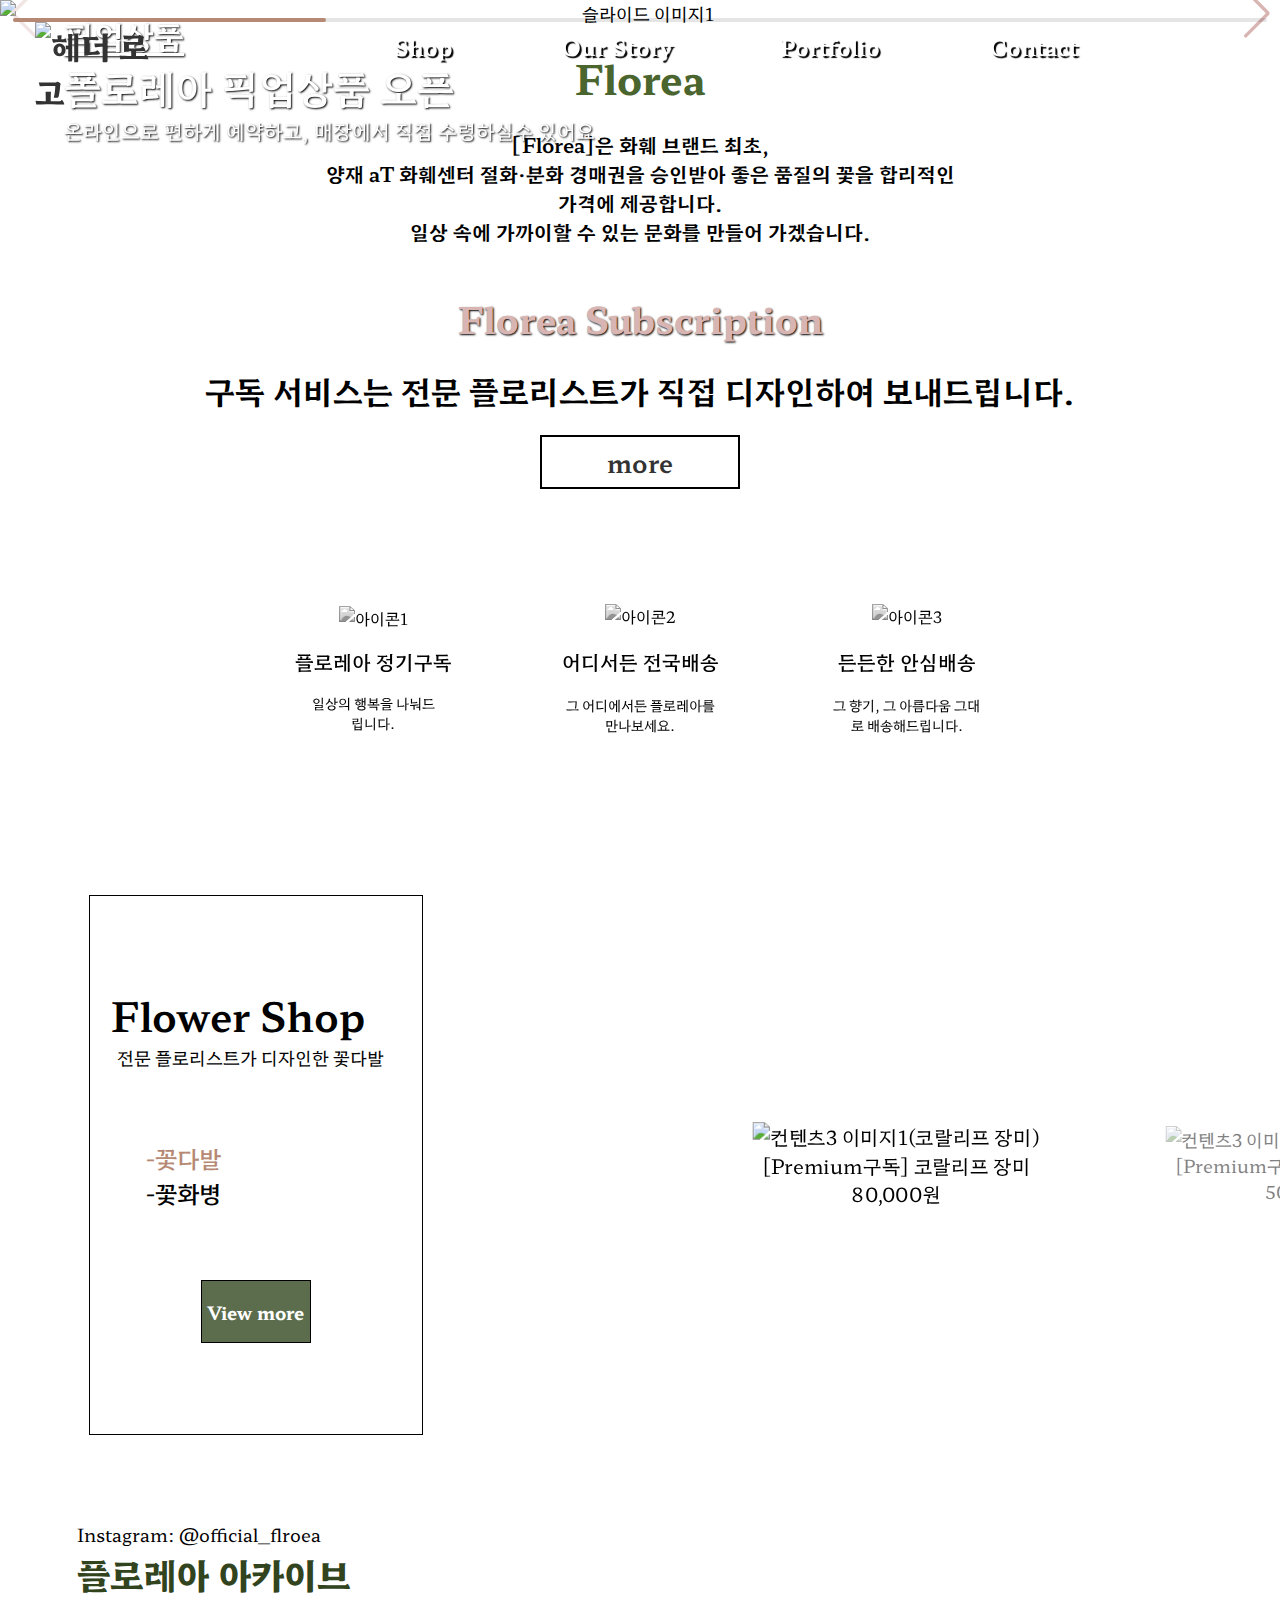
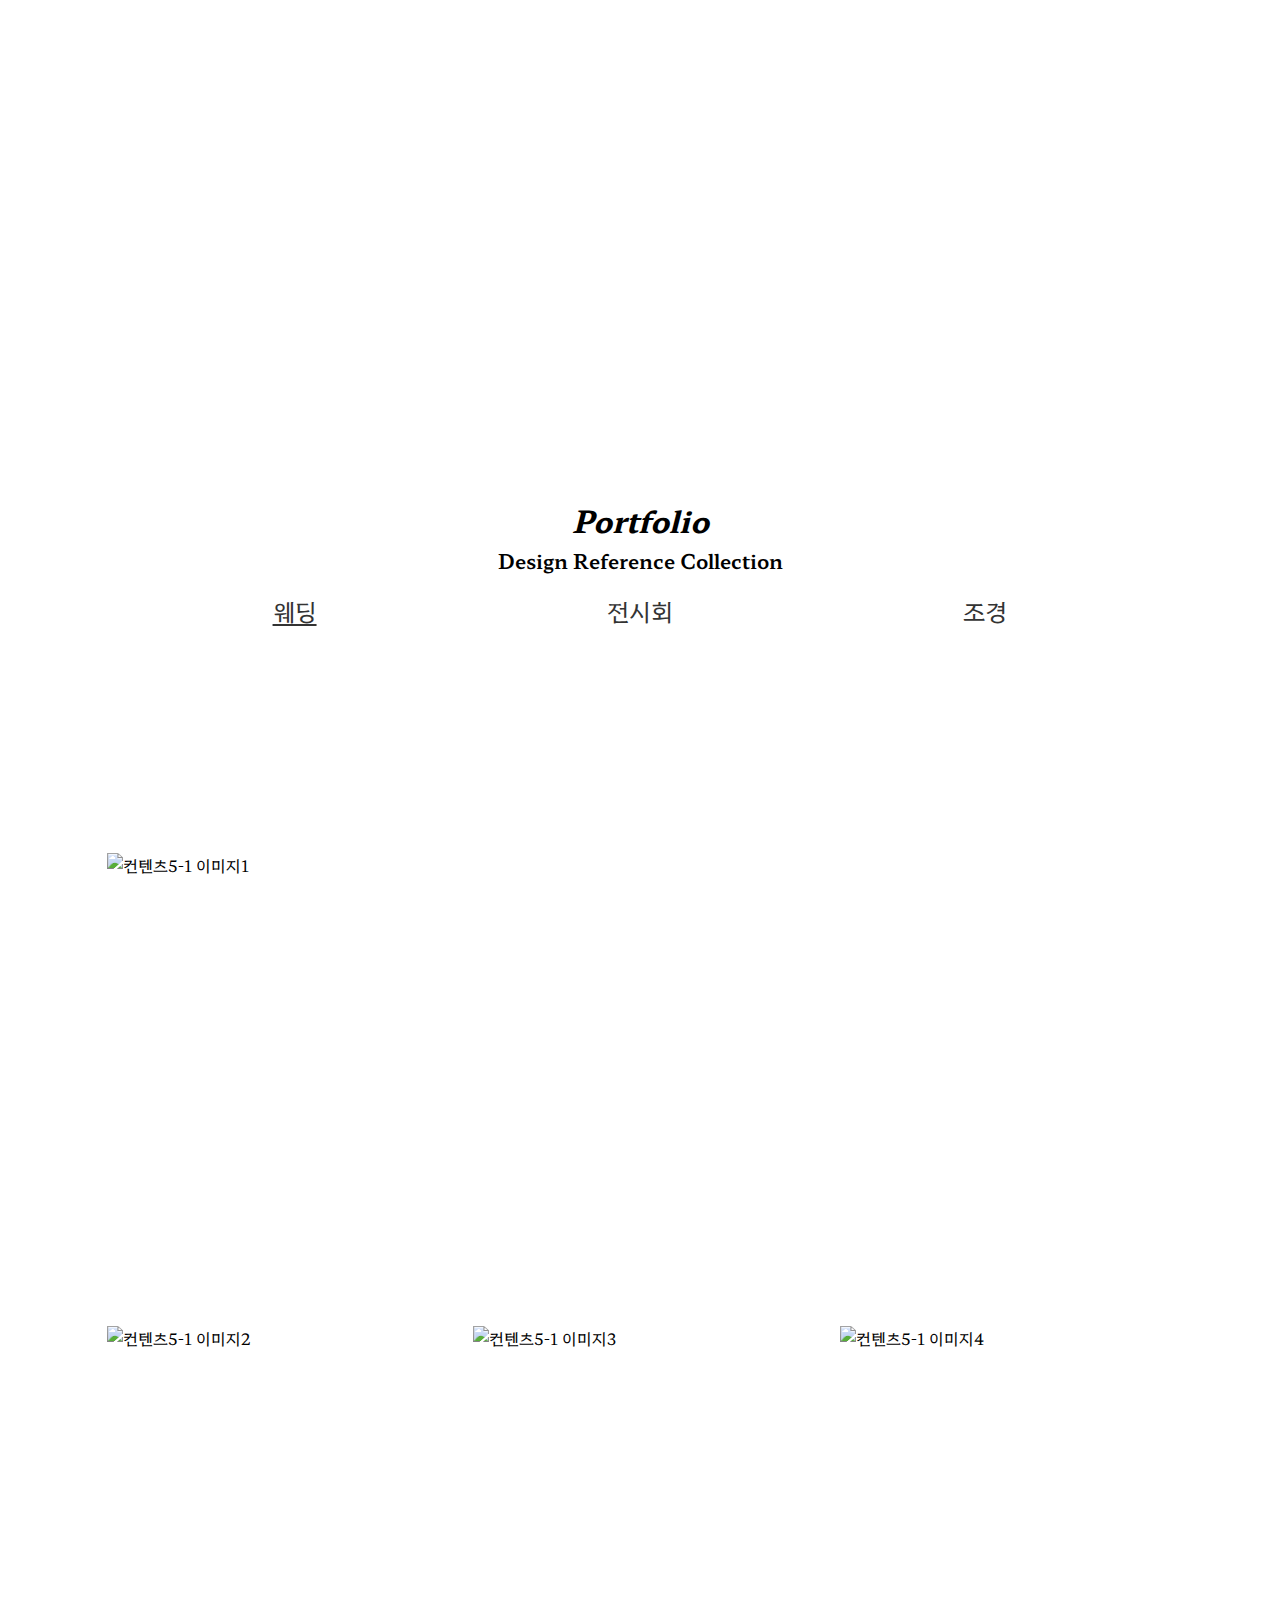
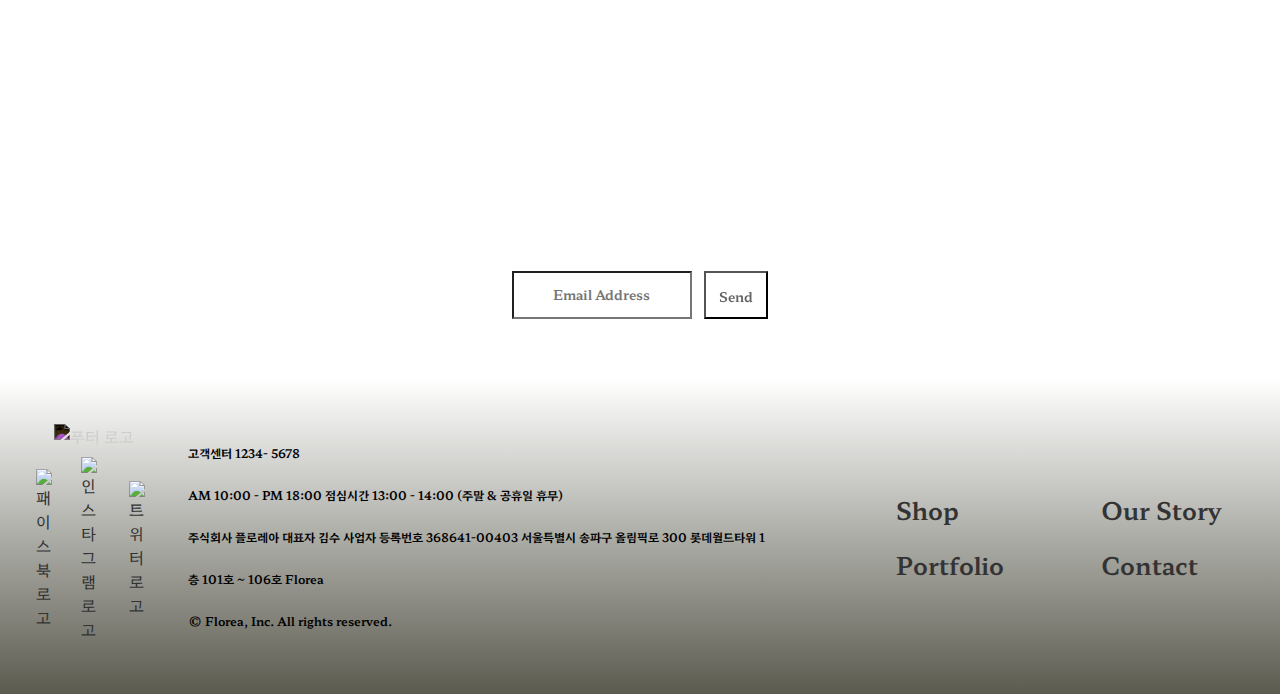
==== index.html @ 9592fb41 "2024_01_29_portofolio" ====
<!DOCTYPE html>
<html lang="ko">
<head>
    <meta charset="UTF-8">
    <meta name="author" content="Su Kim">
    <meta name="description" content="꽃집 홈페이지">
    <meta name="keyword" content="Florea, 꽃집, Flower, 꽃, 웨딩 꽃장식, 조경">
    <meta name="viewport" content="width=device-width, initial-scale=1.0">
    <link rel="stylesheet" href="./css/style.css">
    <link rel="shortcut icon" href="./images/favicon.png">
    <link rel="stylesheet" href="https://cdn.jsdelivr.net/npm/swiper@11/swiper-bundle.min.css" />
    <link rel="stylesheet" href="./css/all.min.css">
    <link rel="stylesheet" href="./css/media.css">
    <title>Florea</title>
</head>
<body>
    <div id="wrap">
      <header>
        <div class="container">
          <div class="row">
            <h1><a href="index.html"><img
                  src="https://github.com/dduares/portofolio_all-images/blob/main/header&footer_images/logo.png?raw=true"
                  alt="헤더 로고"></a></h1>
            <nav class="nav" casserole="navigation" aria-label="메인 메뉴">
              <ul>
                <li><a href="./sub1_Shop.html">Shop</li></a>
                <li><a href="./sub2_About.html">Our Story</li></a>
                <li><a href="./sub3_Portofolio.html">Portfolio</li></a>
                <li><a href="./sub4_Contact.html">Contact</li></a>
              </ul>
            </nav><!-- nav -->
            <div class="header_nav_mobile" id="headerToggle" aria-controls="primary-menu" aria-expanded="false"
              role="button" tabindex="0">
              <span></span>
            </div>
            <i class="fa-sharp fa-solid fa-cart-arrow-down" style="color: #3d372f;" title="장바구니"></i>
            <i class="fa-solid fa-user" style="color: #3d372f;" title="구독자 로그인"></i>
          </div><!-- .row -->
        </div><!-- .container -->
      </header><!-- header -->
      <div class="slider swiper-slide">
        <div class="swiper-wrapper">
          <div class="swiper-slide">
            <img src="https://github.com/dduares/portofolio_all-images/blob/main/main_images/sliderimg1.png?raw=true" alt="슬라이드 이미지1">
            <div class="text">
              <em>픽업상품</em>
              <strong>폴로레아 픽업상품 오픈 </strong>
              <p>온라인으로 편하게 예약하고, 매장에서 직접 수령하실수 있어요.</p>
            </div>
          </div>
          <div class="swiper-slide">
            <img src="https://github.com/dduares/portofolio_all-images/blob/main/main_images/sliderimg2.png?raw=true" alt="슬라이드 이미지2">
            <div class="text2">
              <em>픽업상품</em>
              <strong>폴로레아 픽업상품 오픈 </strong>
              <p>특별한 날에는 꽃과 소중한 추억을 만들보세요.</p>
            </div>
          </div>
          <div class="swiper-slide">
            <img src="https://github.com/dduares/portofolio_all-images/blob/main/main_images/sliderimg3.png?raw=true" alt="슬라이드 이미지3">
            <div class="text3">
              <strong>Plants and Pots<br>For Your Home</strong>
            </div>
          </div>
          <div class="swiper-slide">
            <img src="https://github.com/dduares/portofolio_all-images/blob/main/main_images/sliderimg4.png?raw=true" alt="슬라이드 이미지4">
            <div class="text4">
              <em>이벤트</em>
              <strong>폴리 작성시 3,000원<br>적립금 증정</strong>
              <p>베스트 리뷰어 10분을 선정해 추가 적립금도 드려요.</p>
            </div>
          </div>
        </div>
        <div class="swiper-button-next"></div>
        <div class="swiper-button-prev"></div>
        <div class="swiper-scrollbar"></div>
        <div class="autoplay-progress">
          <svg viewBox="0 0 48 48">
            <circle cx="24" cy="24" r="20"></circle>
          </svg>
          <span></span>
        </div>
      </div><!-- .slider swiper-slide -->
      <div class="contents1">
        <div class="container">
          <div class="row">
            <div class="cont1_text">
              <div class="cont1_text_tit">Florea</div>
              <div class="cont1_text_desc_place">
                <p>[Florea]은 화훼 브랜드 최초,<br>양재 aT 화훼센터 절화・분화 경매권을 승인받아 좋은 품질의 꽃을 합리적인 가격에 제공합니다.<br>일상 속에 가까이할 수 있는 문화를 만들어
                  가겠습니다.
                </p>
              </div>
            </div><!-- .cont1_text -->
            <div class="cont1_banner">
              <div class="cont1_banner_tit">Florea Subscription</div>
              <div class="cont1_banner_desc_place">
                <p>구독 서비스는 전문 플로리스트가 직접 디자인하여 보내드립니다.</p>
              </div>
              <button><a href="./sub2_About.html">more</a></button>
            </div><!-- .cont1_banner -->
          </div><!-- .row -->
        </div><!-- .container -->
      </div><!-- .contents1 -->
      <div class="contents2">
        <div class="container">
          <div class="row">
            <div class="cont2_place">
              <div class="box">
                <img src="https://github.com/dduares/portofolio_all-images/blob/main/main_images/item1_icon.png?raw=true" alt="아이콘1">
                <span>
                  <div class="box_tit">플로레아 정기구독</div>
                  <div class="box_desc">일상의 행복을 나눠드립니다.</div>
                </span>
    
              </div>
              <div class="box">
                <img src="https://github.com/dduares/portofolio_all-images/blob/main/main_images/item2_icon.png?raw=true" alt="아이콘2">
                <span>
                  <div class="box_tit">어디서든 전국배송</div>
                  <div class="box_desc">그 어디에서든 플로레아를
                    만나보세요.</div>
                </span>
              </div>
              <div class="box">
                <img src="https://github.com/dduares/portofolio_all-images/blob/main/main_images/item3_icon.png?raw=true" alt="아이콘3">
                <span>
                  <div class="box_tit">든든한 안심배송</div>
                  <div class="box_desc">그 향기, 그 아름다움 그대로
                    배송해드립니다.</div>
                </span>
              </div>
            </div><!-- .cont2_place -->
          </div><!-- .row -->
        </div><!-- .container -->
      </div><!-- .contents2 -->
      <div class="contents3">
        <div class="container">
          <div class="row">
            <div class="cont3_place">
              <div class="cont3_text">
                <div class="box">
                  <div class="tit">
                    <strong>Flower
                      Shop</strong>
                    <p>전문 플로리스트가 디자인한 꽃다발</p>
                  </div><!-- .tit -->
                  <div class="tab_btn">
                    <div class="flower1">-꽃다발</div>
                    <div class="flower2">-꽃화병</div>
                  </div><!-- .tab_btn -->
                  <button><a href="./sub1_Shop.html">View more</a></button>
                </div><!-- .box -->
              </div><!-- .cont3_text -->
              <div class="cont3_pic">
                <div class="swiper mySwiper">
                  <div class="swiper-wrapper susito">
                    <div class="swiper-slide">
                      <div class="img_place">
                        <img src="https://github.com/dduares/portofolio_all-images/blob/main/main_images/cont3img1.png?raw=true" alt="컨텐츠3 이미지1(코랄리프 장미)">
                      </div>
                      <span>
                        <p>[Premium구독] 코랄리프 장미</p>
                        <p>80,000원</p>
                      </span>
                    </div>
                    <div class="swiper-slide">
                      <div class="img_place">
                        <img src="https://github.com/dduares/portofolio_all-images/blob/main/main_images/cont3img2.png?raw=true" alt="컨텐츠3 이미지2(레드로즈 모카라)">
                      </div>
                      <span>
                        <p>[Premium구독] 레드로즈 모카라</p>
                        <p>50,000원</p>
                      </span>
                    </div>
                    <div class="swiper-slide">
                      <div class="img_place">
                        <img src="https://github.com/dduares/portofolio_all-images/blob/main/main_images/cont3img3.png?raw=true" alt="컨텐츠3 이미지3(레드 스키미아)">
                      </div>
                      <span>
                        <p>[Premium구독] 레드 스키미아</p>
                        <p>50,000원</p>
                      </span>
                    </div>
                    <div class="swiper-slide">
                      <div class="img_place">
                        <img src="https://github.com/dduares/portofolio_all-images/blob/main/main_images/cont3img4.png?raw=true" alt="컨텐츠3 이미지4(베네르 라넌큘러스)">
                      </div>
                      <span>
                        <p>[Large구독] 베네르 라넌큘러스</p>
                        <p>28,000원</p>
                      </span>
                    </div>
                    <div class="swiper-slide">
                      <div class="img_place">
                        <img src="https://github.com/dduares/portofolio_all-images/blob/main/main_images/cont3img5.png?raw=true" alt="컨텐츠3 이미지5(베네르 라넌큘러스)">
                      </div>
                      <span>
                        <p>[Large구독] 베네르 라넌큘러스</p>
                        <p>28,000원</p>
                      </span>
                    </div>
                    <div class="swiper-slide">
                      <div class="img_place">
                        <img src="https://github.com/dduares/portofolio_all-images/blob/main/main_images/cont3img6.png?raw=true" alt="컨텐츠3 이미지6(리치골드)">
                      </div>
                      <span>
                        <p>[Large구독] 리치골드</p>
                        <p>28,000원</p>
                      </span>
                    </div>
                  </div><!-- swiper-wrapper susito-->
                </div><!-- .swiper mySwiper-->
                <div class="swiper mySwiper2">
                  <div class="swiper-wrapper susito2">
                    <div class="swiper-slide">
                      <div class="img_place">
                        <img src="https://github.com/dduares/portofolio_all-images/blob/main/main_images/cont3_1img1.png?raw=true" alt="컨텐츠3 이미지1(아쿠아 장미_반단)">
                      </div>
                      <span>
                        <p>아쿠아 장미_반단(5대)</p>
                        <p>11,000원</p>
                      </span>
                    </div>
                    <div class="swiper-slide">
                      <div class="img_place">
                        <img src="https://github.com/dduares/portofolio_all-images/blob/main/main_images/cont3_1img2.png?raw=true" alt="컨텐츠3 이미지2(라넌큘러스 베네르_반단(5대))">
                      </div>
                      <span>
                        <p>라넌큘러스 베네르_반단(5대)</p>
                        <p>11,000원</p>
                      </span>
                    </div>
                    <div class="swiper-slide">
                      <div class="img_place">
                        <img src="https://github.com/dduares/portofolio_all-images/blob/main/main_images/cont3_1img3.png?raw=true" alt="컨텐츠3 이미지3(햇살 장미_반단(5대))">
                      </div>
                      <span>
                        <p>햇살 장미_반단(5대)</p>
                        <p>15,000원</p>
                      </span>
                    </div>
                    <div class="swiper-slide">
                      <div class="img_place">
                        <img src="https://github.com/dduares/portofolio_all-images/blob/main/main_images/cont3_1img4.png?raw=true" alt="컨텐츠3 이미지4( 마가렛_반단(5대))">
                      </div>
                      <span>
                        <p> 마가렛_반단(5대)</p>
                        <p>13,000원</p>
                      </span>
                    </div>
                    <div class="swiper-slide">
                      <div class="img_place">
                        <img src="https://github.com/dduares/portofolio_all-images/blob/main/main_images/cont3_1img5.png?raw=true" alt="컨텐츠3 이미지5(랜덤 튤립_한단)">
                      </div>
                      <span>
                        <p>랜덤 튤립_한단</p>
                        <p>32,000원</p>
                      </span>
                    </div>
                    <div class="swiper-slide">
                      <div class="img_place">
                        <img src="https://github.com/dduares/portofolio_all-images/blob/main/main_images/cont3_1img6.png?raw=true" alt="컨텐츠3 이미지6(노무라_반단(4대))">
                      </div>
                      <span>
                        <p>노무라_반단(4대)</p>
                        <p>4,500원</p>
                      </span>
                    </div>
                  </div><!-- swiper-wrapper susito2-->
                </div><!-- .swiper mySwiper2-->
              </div><!-- .cont3_pic -->
            </div><!-- .cont3_place -->
          </div><!-- .row -->
        </div><!-- .container -->
      </div><!-- .contents3 -->
      <div class="contents4">
        <div class="container">
          <div class="row">
            <div class="cont4_text">
              <p>
                <em>Instagram: @official_flroea</em>
                <span>플로레아 아카이브</span>
              </p>
            </div><!-- .cont4_text -->
            <ul class="cont4_banner">
              <li></li>
            </ul><!-- .cont4_banner -->
          </div><!-- .row -->
        </div><!-- .container -->
      </div><!-- .contents4 -->
      <div class="contents5">
        <div class="container">
          <div class="row">
            <div class="cont5_text">
              <span>
                <em>Portfolio</em>
                <p>Design Reference Collection</p>
                <ul>
                  <li class="wedding_btn active"><a href="#">웨딩</li></a>
                  <li class="exhibition_btn"><a href="#">전시회</li></a>
                  <li class="landscape_btn"><a href="#">조경</li></a>
                </ul>
              </span>
            </div>
            <div class="cont5_img show">
              <div class="img_top">
                <img src="https://github.com/dduares/portofolio_all-images/blob/main/main_images/cont5-1img1.png?raw=true" alt="컨텐츠5-1 이미지1">
              </div>
              <div class="img_bottom">
                <img src="https://github.com/dduares/portofolio_all-images/blob/main/main_images/cont5-1img1.png?raw=true" alt="컨텐츠5-1 이미지2">
                <img src="https://github.com/dduares/portofolio_all-images/blob/main/main_images/cont5-1img2.png?raw=true" alt="컨텐츠5-1 이미지3">
                <img src="https://github.com/dduares/portofolio_all-images/blob/main/main_images/cont5-1img3.png?raw=true" alt="컨텐츠5-1 이미지4">
              </div>
            </div><!-- .cont5_img -->
            <div class="cont5_img cont5-2">
              <div class="img_top">
                <img src="https://github.com/dduares/portofolio_all-images/blob/main/main_images/cont5-2img1.png?raw=true" alt="컨텐츠5-2 이미지1">
              </div>
              <div class="img_bottom">
                <img src="https://github.com/dduares/portofolio_all-images/blob/main/main_images/cont5-2img1.png?raw=true" alt="컨텐츠5-2 이미지2">
                <img src="https://github.com/dduares/portofolio_all-images/blob/main/main_images/cont5-2img2.png?raw=true" alt="컨텐츠5-2 이미지3">
                <img src="https://github.com/dduares/portofolio_all-images/blob/main/main_images/cont5-2img3.png?raw=true" alt="컨텐츠5-2 이미지4">
              </div>
            </div><!-- .cont5_img cont5-2 -->
            <div class="cont5_img cont5-3">
              <div class="img_top">
                <img src="https://github.com/dduares/portofolio_all-images/blob/main/main_images/cont5-3img1.png?raw=true" alt="컨텐츠5-3 이미지1">
    
              </div>
              <div class="img_bottom">
                <img src="https://github.com/dduares/portofolio_all-images/blob/main/main_images/cont5-3img1.png?raw=true" alt="컨텐츠5-3 이미지2">
                <img src="https://github.com/dduares/portofolio_all-images/blob/main/main_images/cont5-3img2.png?raw=true" alt="컨텐츠5-3 이미지3">
                <img src="https://github.com/dduares/portofolio_all-images/blob/main/main_images/cont5-3img3.png?raw=true" alt="컨텐츠5-3 이미지4">
              </div>
            </div><!-- .cont5_img cont5-3 -->
          </div><!-- .row -->
        </div><!-- .container -->
      </div><!-- .contents5 -->
      <div class="contents6">
        <div class="container">
          <div class="row">
            <form class="email_place" action="#" method="get" id="login_form" name="login_form">
              <div class="text_top">
                <p>They grow up so fast.</p>
                <span>Don&rsquo;t miss a thing. Sign up to receive news and updates.</span>
              </div>
              <div class="text_bottom">
                <input type="text" id="id" name="id" class="email_box" placeholder="Email Address" maxlength="20"
                  minlength="3" required="required"></input>
                <label for="id"></label>
                <button class="send_btn" type="submit">Send</button>
              </div>
            </form>
          </div><!-- .row -->
        </div><!-- .container -->
      </div><!-- .contents6 -->
      <footer>
        <div class="container">
          <div class="row">
            <div class="footer_left">
              <div class="footer_logo_sns">
                <div class="f_logo">
                  <a href="index.html"><img
                      src="https://github.com/dduares/portofolio_all-images/blob/main/header&footer_images/logo.png?raw=true"
                      alt="푸터 로고">
                </div></a>
                <div class="f_sns">
                  <ul>
                    <li><a href="https://www.facebook.com/?locale=ko_KR"><img
                          src="https://github.com/dduares/portofolio_all-images/blob/main/header&footer_images/facebook-f.png?raw=true"
                          alt="패이스북 로고"></a></li>
                    <li><a href="https://www.instagram.com/"><img
                          src="https://github.com/dduares/portofolio_all-images/blob/main/header&footer_images/instagram.png?raw=true"
                          alt="인스타그램 로고"></a></li>
                    <li><a href="https://twitter.com/?lang=ko"><img
                          src="https://github.com/dduares/portofolio_all-images/blob/main/header&footer_images/twitter.png?raw=true"
                          alt="트위터 로고"></a></li>
                  </ul>
                </div>
              </div>
              <div class="footer_menu">
                고객센터 1234- 5678 <br>AM 10:00 - PM 18:00 점심시간 13:00 - 14:00 (주말 & 공휴일 휴무)<br>주식회사 플로레아 대표자 김수 사업자 등록번호
                368641-00403 서울특별시 송파구 올림픽로 300 롯데월드타워 1층 101호 ~ 106호 Florea<br>© Florea, Inc. All rights reserved.
              </div>
            </div>
            <div class="footer_right">
              <div class="footer_nav_left">
                <a href="./sub1_Shop.html"><span>Shop</span></a>
                <a href="./sub3_Portofolio.html"><span>Portfolio</span></a>
              </div><!-- footer_nav_top -->
              <div class="footer_nav_right">
                <a href="./sub2_About.html"><span>Our Story</span></a>
                <a href="./sub4_Contact.html"><span>Contact</span></a>
              </div><!-- footer_nav_bottom -->
            </div>
          </div><!-- .row -->
        </div><!-- .container -->
      </footer><!-- footer -->
    </div><!-- #wrap -->

  <script src="https://cdn.jsdelivr.net/npm/swiper@11/swiper-bundle.min.js"></script>
  <script src="https://ajax.googleapis.com/ajax/libs/jquery/1.12.4/jquery.min.js"></script>
  <script src="https://cdnjs.cloudflare.com/ajax/libs/gsap/3.12.4/gsap.min.js"></script>


      
  <script>
    
    const shop_btn=document.querySelectorAll(".img_place");
    

    for (let i = 0; i < shop_btn.length; i++) {
      shop_btn[i].addEventListener("click",function(e){
      e.preventDefault();
      shop_btn[i].classList.toggle("on")
      
      })
      
    }
    
   
    


  const headerToggle=document.getElementById("headerToggle");
        const headerNav=document.querySelector(".nav");

        headerToggle.addEventListener("click",function(e){
            e.preventDefault();
            headerNav.classList.toggle("show");
            headerToggle.getAttribute("aria-expanded")==="true"?
            headerToggle.setAttribute("aria-expanded","false"):
            headerToggle.setAttribute("aria-expanded","true");
        });




      const progressCircle = document.querySelector(".autoplay-progress svg");
      const progressContent = document.querySelector(".autoplay-progress span");

    var swiper = new Swiper(".slider", {
        effect: "fade",
        speed : 1000,
      navigation: {
        nextEl: ".swiper-button-next",
        prevEl: ".swiper-button-prev",
        
      },
      scrollbar: {
        el: ".swiper-scrollbar",
        clickable: true,
      },
       autoplay: {
         delay: 3000,
         disableOnInteraction: false,
       },
      on: {
        autoplayTimeLeft(s, time, progress) {
          progressCircle.style.setProperty("--progress", 1 - progress);
          progressContent.textContent = `${Math.ceil(time / 1000)}s`;
        }
      },
    });

    var swiper = new Swiper(".mySwiper", {
      slidesPerView: 2,
      spaceBetween: 50,

      centeredSlides: true,
      
      
    });

    var swiper = new Swiper(".mySwiper2", {
      slidesPerView: 2,
      spaceBetween: 50,
      centeredSlides: true,

    });
    


    const flower1=document.querySelector(".flower1");
    const flower2=document.querySelector(".flower2");

    const cont1=document.querySelector(".mySwiper")
    const cont2=document.querySelector(".mySwiper2")

    flower1.style.color="#b68974";
 
    flower1.addEventListener("click",function(){
      cont1.style.display="block";
      cont2.style.display="none";
      flower1.style.color="#b68974";
      flower2.style.color="black";
      flower2.style.textShadow="none";
    });
    
    flower2.addEventListener("click",function(){
     cont1.style.display="none";
     cont2.style.display="block";
     flower2.style.color="#b68974";
     flower1.style.color="black";
     flower1.style.textShadow="none";
    });



    const cnt5 = document.querySelectorAll(".contents5");
    const tab_btn = document.querySelectorAll(".cont5_text ul li");
    
    const tab_cnt = document.querySelectorAll(".cont5_img");
    
  
      for (let i = 0; i < tab_btn.length; i++) {
        tab_btn[i].addEventListener("click", function (e) {
          e.preventDefault();
          tab_btn[i].classList.add("active");
          tab_cnt[i].classList.add("show");
          
       
          for (let j = 0; j < tab_btn.length; j++) {
            if (i !== j) {
              tab_btn[j].classList.remove("active");
              tab_cnt[j].classList.remove("show");
            }
          }
        });
      }

      for (let i = 0; i < tab_btn.length; i++) {
        tab_btn[i].addEventListener("click", function (e) {
          e.preventDefault();
          
          if (tab_btn[i] == tab_btn[1]) {
            cnt5[0].style.background = "url(https://github.com/dduares/portofolio_all-images/blob/main/main_images/cont5-2_background.png?raw=true)"
            cnt5[0].style.backgroundSize="cover"
          } else if (tab_btn[i] == tab_btn[0]) {
            cnt5[0].style.background = "url(https://github.com/dduares/portofolio_all-images/blob/main/main_images/cont5-1_background.png?raw=true)"
            cnt5[0].style.backgroundSize="cover"
          } else{
            cnt5[0].style.background = "url(https://github.com/dduares/portofolio_all-images/blob/main/main_images/cont5-3_background.png?raw=true)"
            cnt5[0].style.backgroundSize="cover"
          }
        });
      }



// Jquery
    const img_place=$(".img_top img");
    const img_tab_btn=$(".cont5_img>.img_bottom>img");


      for (let i = 0; i < img_tab_btn.length; i++) {
      img_tab_btn.eq(i).click(function (e) {
        e.preventDefault();

        let src = img_tab_btn.eq(i).attr("src");
        

        img_place.attr("src", src);	
        });
      }

  </script>
  
</body>
</html>
---- css/style.css ----
@charset "utf-8";
@import url('https://fonts.googleapis.com/css2?family=Hahmlet:wght@100;200;300;400;500;600;700;800;900&display=swap');

/* font-family: 'Hahmlet', serif; */
* {
    margin: 0;
    padding: 0;
    box-sizing: border-box;
    font-family: 'Hahmlet';
}

ul,
li {
    list-style: none;
}

a {
    text-decoration: none;
    color: #333;
}

img {
    display: block;
}

body {
    overflow-x: hidden;
    position: relative;
}

.container {
    width: 100%;
    height: 100%;
}

.row {
    width: 100%;
    height: 100%;
}


header {
    position: absolute;
    width: 100%;
    height: 20vh;
    z-index: 100;
}

header h1 {
    width: 15%;
    display: flex;
    justify-content: center;
    align-items: center;
    height: 100%;
    float: left;
    
}

header i{
    position: absolute;
    top: 50%;
    right: 10%;
    transform: translateY(-50%);
    font-size: 25px;
    cursor: pointer;
    z-index: 100;
    text-indent: -10000000px;
}

header i.fa-user{
    right: 17%;
}

header nav {
    width: 85%;
    float: left;
    height: 100%;
    overflow: hidden;
    
}

header ul {
    overflow: hidden;
    width: 100%;
    display: flex;
    align-items: center;
    justify-content: center;
    height: 100%;
}

header ul li {
    float: left;
    margin: 5%;
}

header ul li a {
    display: block;
    font-size: 24px;
    color: #fff;
    font-weight: 600;
    transition: all 0.5s;
    text-shadow: 2px 2px 1px black;
}

header ul li a:hover {
    color: #b4977c;
    text-decoration: underline;
}
.header_nav_mobile{
    display: none;
    width: 40px;
    height: 20px;
    cursor: pointer;
    position: fixed;
    top: 3vh;
    right: 2vw;
    z-index: 100000;
}
.header_nav_mobile span{
    display: block;
    width: 40px;
    height: 2px;
    background-color: #3d372f;
    position: relative;
}
.header_nav_mobile span::before{
    content: "";
    width: 40px;
    height: 2px;
    background-color: #3d372f;
    position: absolute;
    top: 6px;
    right: 0;
    transition: all 0.3s;
}
.header_nav_mobile span::after{
    content: "";
    width: 40px;
    height: 2px;
    background-color: #3d372f;
    position: absolute;
    bottom: 6px;
    left:  0;
    transition: all 0.3s;
}



.swiper {
    width: 100%;
    height: 100%;

}

.swiper-slide {
    text-align: center;
    font-size: 18px;
    background: #fff;
    display: flex;
    justify-content: center;
    align-items: center;
    position: relative;
}

.swiper-slide img {
    display: block;
    width: 100%;
    height: 100%;
    object-fit: cover;
}

.swiper-slide .text {
    position: absolute;
    top: 45%;
    left: 5%;
    color: #fff;
    display: flex;
    flex-direction: column;
    text-align: left;
    text-shadow: 1px 1px 2px black;
}

.swiper-slide .text em {
    font-weight: 600;
    font-style: normal;
    font-size: 2.5vw;
    text-decoration: underline;
    text-underline-position: under;
}

.swiper-slide .text strong {
    font-size: 3.125vw;
    font-weight: 500;
}

.swiper-slide .text p {
    font-size: 1.5625vw;
    font-weight: 400;
}


.swiper-slide .text2 {
    position: absolute;
    bottom: 20%;
    left: 3%;
    color: #fff;
    display: flex;
    flex-direction: column;
    text-align: left;

}

.swiper-slide .text2 em {
    font-weight: 600;
    font-style: normal;
    font-size: 2.5vw;
    text-decoration: underline;
    text-underline-position: under;
    color: #5c6d4d;
}

.swiper-slide .text2 strong {
    font-size: 3.125vw;
    font-weight: 500;
    color: #c6631d;
}

.swiper-slide .text2 p {
    font-size: 1.5625vw;
    font-weight: 400;
    color: #5c6d4d;

}

.swiper-slide .text3 {
    position: absolute;
    bottom: 12%;
    right: 12%;
    color: #fff;
    display: flex;
    flex-direction: column;
    text-align: left;
    text-shadow: 1px 1px 2px black;

}

.swiper-slide .text3 strong {
    font-size: 3.125vw;
    font-weight: 500;

}


.swiper-slide .text4 {
    position: absolute;
    bottom: 20%;
    left: 5%;
    color: #fff;
    display: flex;
    flex-direction: column;
    text-align: left;
}

.swiper-slide .text4 em {
    font-weight: 600;
    font-style: normal;
    font-size: 2.5vw;
    text-decoration: underline;
    text-underline-position: under;
    color: #5c6d4d;
    margin-bottom: 2%;
}

.swiper-slide .text4 strong {
    font-size: 3.125vw;
    font-weight: 500;
    color: #c6631d;
    line-height: 1;
}

.swiper-slide .text4 p {
    font-size: 1.5625vw;
    font-weight: 400;
    color: #5c6d4d;
    text-shadow: none;
    margin-top: 4%;
}


.swiper-button-next:after,
.swiper-button-prev:after {
    color: #d8b5b3;
    --swiper-navigation-size: 50px;
    z-index: -1 !important;
}

.autoplay-progress {
    position: absolute;
    right: 16px;
    bottom: 16px;
    z-index: 10;
    width: 48px;
    height: 48px;
    display: flex;
    align-items: center;
    justify-content: center;
    font-weight: bold;
    color: #fff;
    text-shadow: 1px 1px 2px black;
}

.swiper-scrollbar-drag {
    background-color: #b68974 !important;
}

.autoplay-progress svg {
    --progress: 0;
    position: absolute;
    left: 0;
    top: 0px;
    z-index: 10;
    width: 100%;
    height: 100%;
    stroke-width: 3px;
    stroke: #fff;
    fill: none;
    stroke-dashoffset: calc(125.6 * (1 - var(--progress)));
    stroke-dasharray: 125.6;
    transform: rotate(-90deg);
}

/* contents1 */

.contents1 {
    width: 100%;
    height: 75.95212187159956vh;
    background: url(https://github.com/dduares/portofolio_all-images/blob/main/main_images/cont1_background.png?raw=true);
    background-size: cover;
    background-position: center center;
    background-repeat: no-repeat;

}

.contents1 .cont1_text {
    height: 50%;
    display: flex;
    flex-direction: column;
    align-items: center;
    justify-content: space-evenly;
}

.contents1 .cont1_text .cont1_text_tit {
    width: 100%;
    text-align: center;
    font-weight: bold;
    font-size: 48px;
    color: #4b652f;
}

.contents1 .cont1_text .cont1_text_desc_place {
    width: 100%;
}

.contents1 .cont1_text .cont1_text_desc_place p {
    width: 50%;
    font-size: 24px;
    margin: 0 auto;
    text-align: center;
    font-weight: 600;
}


.contents1 .cont1_banner {
    height: 50%;
    display: flex;
    flex-direction: column;
    align-items: center;
    justify-content: space-evenly;
}

.contents1 .cont1_banner .cont1_banner_tit {
    width: 100%;
    text-align: center;
    font-weight: bold;
    font-size: 36px;
    color: #d8b5b3;
    text-shadow: 1px 1px 2px black;
}

.contents1 .cont1_banner .cont1_banner_desc_place {
    width: 100%;
}

.contents1 .cont1_banner .cont1_banner_desc_place p {
    width: 100%;
    font-size: 48px;
    margin: 0 auto;
    text-align: center;
    font-weight: 600;
    text-shadow: 1px 1px 2px white;
}

.contents1 .cont1_banner button {
    font-size: 30px;
    font-weight: 600;
    color: #32441e;
    width: 200px;
    line-height: 60px;
    border: solid 2px black;
    background-color: transparent;
    cursor: pointer;
    transition: all 0.7s;

}

.contents1 .cont1_banner button:hover{
    background-color: #32441e;
}
.contents1 .cont1_banner button a{
    display: block;
    width: 100%;
}

.contents1 .cont1_banner button:hover a{
    color: #fff;
    
    
}


/* contents2 */

.cont2_place {
    width: 100%;
    height: 50.054406964091406vh;
    display: flex;
    align-items: center;
    justify-content: center;

}

.cont2_place .box {

    width: 14.84375vw;
    display: flex;
    flex-direction: column;
    align-items: center;
    justify-content: center;
    margin: 3%;
    cursor: pointer;
}

.cont2_place .box  {
    filter: grayscale(1);
}
.cont2_place .box:hover{
    filter: grayscale(0);
    

}

.cont2_place .box span {
    text-align: center;
    font-weight: 500;
    font-size: 24px;

}

.cont2_place .box span .box_tit {
    margin: 10% auto;
}

.cont2_place .box span .box_desc {
    font-size: 16px;
    font-weight: 400;
    width: 80%;
    margin: 0 auto;
}

/* contents3 */

.cont3_place {
    width: 100%;
    height: 97.93253536452666vh;
    display: flex;
    
}

.cont3_place .cont3_text {
    width: 40%;
    display: flex;
    align-items: center;
    justify-content: center;
}

.cont3_place .cont3_text .box {
    width: 26.041666666666668vw;
    height: 67.46463547334059vh;
    border: solid 1px black;
    display: flex;
    flex-direction: column;
    justify-content: space-evenly;
    padding: 4%;
    align-items: center;
}

.cont3_place .cont3_text .box .tit {
    width: 100%;
}

.cont3_place .cont3_text .box .tit strong {
    font-weight: 600;
    font-size: 48px;
}

.cont3_place .cont3_text .box .tit p {
    font-weight: 400;
    font-size: 18px;
    padding-left: 2%;
}

.cont3_place .cont3_text .box .tab_btn {
    font-size: 24px;
    font-weight: 500;
    margin-right: 50%;
    cursor: pointer;


}

.cont3_place .cont3_text .box button {
    width: 8.59375vw;
    height: 6.9640914036996735vh;
    font-weight: bold;
    background-color: #5c6d4d;
    border: 1px solid black;
    font-size: 18px;
    cursor: pointer;
    transition: all 0.7s;

}

.cont3_place .cont3_text .box button:hover {
    background-color: #fff;
    border: 1px solid #5c6d4d;
}
.cont3_place .cont3_text .box button a{
    width: 100%;
    display: block;
    color: #fff;

}

.cont3_place .cont3_text .box button:hover a{
    color: #5c6d4d;
}



.cont3_place .cont3_pic {
    width: 60%;
    display: flex;
    align-items: center;
    justify-content: center;
    position: relative;
}

.cont3_pic>.swiper {
    display: flex;
    align-items: center;
    justify-content: center;
    height: 84vh !important;


}

.cont3_pic>.swiper .swiper-wrapper {}

.cont3_pic>.swiper-slide {
    text-align: center;
    font-size: 18px;
    background: #fff;
    display: flex !important;
    justify-content: center;
    align-items: center;
    flex-direction: column;
    width: 26.041666666666668vw !important;
    height: 67.46463547334059vh !important;


}

.cont3_pic>.swiper-slide .img_place {
    width: 20.833333333333332vw;
    height: 58.4069640914037vh;

    padding: 2%;
}

.cont3_pic>.swiper-slide .img_place img {
    width: 100%;
}


.cont3_pic .swiper.mySwiper {
    z-index: 10;
}

.cont3_pic .swiper.mySwiper2 {
    display: none;
}

.cont3_pic .swiper-slide {
    text-align: center;
    font-size: 18px;
    background: #fff;
    display: flex;
    justify-content: center;
    align-items: center;
    flex-direction: column;
    opacity: 0.5;
    transition: all 0.8s;
    filter: grayscale(50%);
    cursor: pointer;
}

.cont3_pic .swiper.mySwiper2 .swiper-slide .img_place {
    border-radius: 10px;
    overflow: hidden;
}

.cont3_pic .swiper-slide .img_place img {
    display: block;
    width: 100%;
    height: 100%;
    object-fit: cover;
}

.cont3_pic .swiper-slide.swiper-slide-active {
    opacity: 1;
    filter: grayscale(0%);
    transform: scale(1.1) !important;
}
.cont3_pic .swiper-slide.swiper-slide-active  .img_place{
    position: relative;
    z-index: 1000;
    
}
.cont3_pic .swiper-slide.swiper-slide-active  .img_place::after{
    content: "\f218   장바구니에 추가";
    font: var(--fa-font-solid );
    display: flex;
    align-items: end;
    justify-content: center;
    line-height: 1.6;
    width: 100%;
    height: 100%;
    position: absolute;
    top: 0;
    left: 0;
    transition: all 0.3s;
    background:rgba(255, 255, 255, 0.5);
    opacity: 0;
    border: 1px dashed #4b652f;
    
        
}
.cont3_pic .swiper-slide.swiper-slide-active .img_place.on::after{
    content: "\f560 장바구니에 추가";
    font: var(--fa-font-solid );
    opacity: 1;
    font-size: 20px;
    color: #3d372f;
    text-shadow: 0px 0px 1px white;
    line-height: 1.6;
}

.cont3_pic .swiper-slide.swiper-slide-active  .img_place:hover::after{
  opacity: 1;
  font-size: 20px;
  color: #3d372f;
  text-shadow: 0px 0px 1px white;

}




.cont3_pic .swiper.mySwiper2 .swiper-slide.swiper-slide-active .img_place::after{
    border: 0;
}







/* contents4 */

.contents4{
    width: 100%;
    height: 65.83242655059847vh;
    background: url(https://github.com/dduares/portofolio_all-images/blob/main/main_images/cont4_background.png?raw=true);
    background-size: cover;
    background-position: center center;
    background-repeat: no-repeat;
}
.contents4 .row{
    display: flex;
    flex-direction: column;
}

.contents4 .cont4_text p{
    padding:  1.5% 6%;
}
.contents4 .cont4_text p em{
    font-size: 18px;
    font-weight: 400;
    display: block;
    font-style: normal;
}
.contents4 .cont4_text p span{
    font-size: 36px;
    font-weight: bold;
    display: block;
    color: #32441e;
}
.contents4 .cont4_banner {
    height: 35.908596300326444vh;
}
.contents4 .cont4_banner li{
    width: 100%;
    height: 100%;
    background-image: url(https://github.com/dduares/portofolio_all-images/blob/main/main_images/cont4_loop_img.png?raw=true);
    background-position: 0 center;
    background-size: 100%;
    background-repeat: repeat-x;
    animation: b1 30s infinite linear;
    
    
}
@keyframes b1 {
    0%{background-position: 0 center;}
    100%{background-position: -2088px center;}
}
.contents4 .cont4_banner li:hover{
    animation-play-state: paused;
}

/* contents5 */

.contents5{
    width: 100%;
    height: 182.80739934711644vh;
    background: url(https://github.com/dduares/portofolio_all-images/blob/main/main_images/cont5-1_background.png?raw=true);
    background-size: cover;
    background-position: center center;
    background-repeat: no-repeat;
}



.contents5 .row{
    display: flex;
    flex-direction: column;
    
}
.contents5 .cont5_text span{
    display: block;
    display: flex;
    flex-direction: column;
    align-items: center;  
}
.contents5 .cont5_text span em{
    font-weight: bold;
    font-size: 30px;
    padding:  0.3% 0;
}
.contents5 .cont5_text span p{
    font-weight: 600;
    font-size: 20px;
}

.contents5 .cont5_text ul{
    display: flex;
    width: 100%;
    justify-content: space-evenly;
}
.contents5 .cont5_text ul li{
    padding: 1.4%;
    padding-bottom: 0;
}
.contents5 .cont5_text ul li a{
    font-size: 24px;
    font-weight: 400;
}
.contents5 .cont5_text ul li.active a{
    text-decoration: underline;
    text-underline-position: under;

}

.contents5 .cont5_img{
    display: flex;
    flex-wrap: wrap;
    align-items: center;
    justify-content: center;
    display: none;
    animation: fadeout 1.5s ease;
}
@keyframes fadeout{
    0%{opacity: 1;}
    100%{opacity: 0;}

}
.contents5 .cont5_img.show{
    display: flex;
    height: 100%;
    flex-wrap: wrap;
    align-items: center;
    justify-content: center;
    animation: fadein 1.5s ease;
}
@keyframes fadein{
    0%{opacity: 0;}
    100%{opacity: 1;}

}
.contents5 .cont5_img.show img{
    cursor: pointer;
}

.contents5 .cont5_img .img_top{
    width: 83.33333333333333vw;
    
}
.contents5 .cont5_img .img_top img{
    width: 100%;
    height: 100%;
}

.contents5 .cont5_img .img_bottom{
    display: flex;
    width: 83.3333vw;
    justify-content: space-between;
}
.contents5 .cont5_img .img_bottom img{
    width: 26.041666666666668vw;
    
    
}




/* contents6 */
.contents6{
    width: 100%;
    height: 54.4069640914037vh;
    background: url(https://github.com/dduares/portofolio_all-images/blob/main/main_images/cont6_background.png?raw=true);
    background-size: cover;
    background-position: center center;
    background-repeat: no-repeat;
}
.contents6 .email_place{
    color: #fff;
    display: flex;
    flex-direction: column;
    letter-spacing: 4px;
    
}
.contents6 .email_place .text_top{
    width: 100%;
    height: 27.20348204570185vh;
    display: flex;
    flex-direction: column;
    align-items: center;
    justify-content: flex-end;
}
.contents6 .email_place .text_top p{
    font-size: 36px;
    font-weight: 600;
}
.contents6 .email_place .text_top span{
    font-weight: 600;
    font-size: 20px;
    padding-top: 2%;
}


.contents6 .email_place .text_bottom{
    width: 100%;
    height: 27.20348204570185vh;
    display: flex;
    align-items: center;
    justify-content: center;
}
.contents6 .email_place .text_bottom .email_box{
    width: 14.0625vw;
    height: 5.44069640914037vh;
    background-color: #fff;
    color: #646464;
    line-height: 5.44069640914037vh;
    text-align: center;
    font-weight: 600;
}
.contents6 .email_place .text_bottom .send_btn{
    width: 5vw;
    height: 5.44069640914037vh;
    background-color: #fff;
    color: #646464;
    line-height: 5.44069640914037vh;
    text-align: center;
    font-weight: 600;
    cursor: pointer;
    margin-left: 1%;
    filter: grayscale(60%);

}


/* footer */
footer{
    width: 100%;
    height: 41.34929270946681vh;
    background: linear-gradient( #fff ,#5b5b50);
    overflow: hidden;
}
footer .footer_left{
    width: 60%;
    height: 100%;
    float: left;
    display: flex;
}
footer .footer_left .footer_logo_sns{
    width: 30%;
    height: 100%;
    display: flex;
    flex-direction: column;
    align-items: center;
    justify-content: center;
    
    
}
footer .footer_left .footer_logo_sns .f_logo a{ 
    display: flex;
    align-items: center;
    justify-content: center;
}
footer .footer_left .footer_logo_sns .f_logo img{   
    filter: invert();
}

footer .footer_left .footer_logo_sns .f_sns{}
footer .footer_left .footer_logo_sns .f_sns ul{
    overflow: hidden;
    width: 10.416666666666666vw;
    display: flex;
    align-items: center;
    justify-content: center;
}
footer .footer_left .footer_logo_sns .f_sns ul li{
    padding: 7%;
}





footer .footer_left .footer_logo_sns .f_sns ul li a img{
    transition: all 0.5s;
}
footer .footer_left .footer_logo_sns .f_sns ul li a img:hover{
 filter: invert();
}

footer .footer_left .footer_menu{
    display: flex;
    flex-direction: column;
    align-items: center;
    justify-content: center;
    font-size: 12px;
    font-weight: 600;
    margin-left: -3%;
    line-height: 3.5;
}

footer .footer_right{
    width: 40%;
    
    height: 100%;
    font-size: 24px;
    font-weight: 600;
    float: left;
    display: flex;
    
   align-items: center;
   justify-content: center;
}

footer .footer_right .footer_nav_left{
    display: flex;
    flex-direction: column;
    width: 50%;
    justify-content: center;
}
footer .footer_right .footer_nav_left a{
    padding-left: 50%;
    margin: 4% 0;
}

footer .footer_right .footer_nav_right{
    display: flex;
    flex-direction: column;
    width: 50%;
    justify-content: left;
}

footer .footer_right .footer_nav_right a{
    padding-left: 30%;
    margin: 4% 0;
}
footer .footer_right .footer_nav_left a:hover, footer .footer_right .footer_nav_right a:hover{
    
    text-decoration: underline;
}
---- css/media.css ----
@charset "utf-8";

@media(max-width:1700px){
    .container{width: 100%; height: 100%;overflow: hidden;}
    .row{width: 100%; height: 100%;overflow: hidden;}
    .contents5{height: 155vh;}
}

@media(max-width:1600px){
    

    header a{
        display: flex;
        align-items: center;
        justify-content: center;
    }
    header a img{
        width: 90%;
    }

    header ul li a{
        font-size: 22px;
    }
    .contents5 {
        height: 140vh;
    }
}

@media(max-width:1500px){
    .contents1 .cont1_banner .cont1_banner_desc_place p{
        font-size: 45px;
    }
    .contents1 .cont1_banner button{
        font-size: 25px;
        line-height: 50px;
    }
    .cont3_place{
        height: 75vh;
    }
    .contents5 {
        height: 135vh;
    }
}

@media(max-width:1400px){
    header{
        height: 15vh;
    }
    header h1 a{
        height: 100%;
    } 
    header h1 a img{
        width: 85%;
    }
    header ul{
        padding-bottom: 4%;
    }

    .contents1{
        background-size: cover;
        height: 54vh;
    }
    .contents1 .cont1_text .cont1_text_tit{
        font-size: 40px;
    }
    .contents1 .cont1_text .cont1_text_desc_place p{
        font-size: 20px;
    }
    .contents1 .cont1_banner .cont1_banner_desc_place p{
        font-size: 32px;
    }
    .cont2_place{
        height: 35vh; 
    }
    
    .cont2_place .box span .box_tit{
        font-size: 20px;
    }
    .cont2_place .box span .box_desc{
        font-size: 14px;
    }

    .cont3_place .cont3_text .box{
        height: 60vh;
    }
    .cont3_place .cont3_text .box .tit strong{
        font-size: 40px;
    }
    
    .contents5 {
        height: 128vh;
    }

    .contents6{
        height: 45vh;
    }
    .contents6 .email_place .text_top{
        align-items: center;
    }
    .contents6 .email_place .text_bottom{
        margin-top: 4%;
        height: 50%;
    }
}

@media(max-width:1300px){
    .contents5 {
        height: 120vh;
    }
   
    
    footer{
        height: 35vh;
    }
    footer .footer_left .footer_menu{margin-left: 0;}
}

@media(max-width:1200px){
    .slider .swiper-slide{
        height: 65vw;
    }
    .contents4 {
        height: 55vh;
    }
    .contents4 .cont4_banner{
        height: 30vh;
    }
    .contents5 {
        height: 115vh;
    }
    .cont3_place .cont3_text .box .tit strong{
        font-size: 35px;
    }
    .cont3_place .cont3_text .box .tit p{
        font-size: 15px;
    }
    .cont3_place .cont3_text .box button{
        font-size: 14px;
        padding: 2%;
    }
}

@media(max-width:1100px){
    .cont2_place .box{
        width: 17vw;
    }
    
    .cont3_pic .swiper-slide.swiper-slide-active .img_place.on::after{
        font-size: 16px;
    }
    
    .cont3_pic .swiper-slide.swiper-slide-active  .img_place:hover::after{
      font-size: 16px;
    }
    
    .contents5 {
        height: 105vh;
    }
    .contents6{
        height: 40vh;
    }
    .contents6 .email_place .text_top {
        height: 20vh;
    }
    .contents6 .email_place .text_bottom .email_box, .contents6 .email_place .text_bottom .send_btn{
        font-size: 12px;
    }
    footer .footer_left .footer_menu{
        font-size: 10px;
    }
    footer .footer_right{ 
        font-size: 20px;
    }
    footer .footer_left .footer_logo_sns .f_logo{
        display: flex;
        justify-content: center;
    }
    footer .footer_left .footer_logo_sns .f_logo img{
        width: 80%;
    }
    footer .footer_left .footer_logo_sns .f_sns ul li{
        padding: 5%;
    }


}

@media(max-width:1000px){
    .contents1 .cont1_banner .cont1_banner_desc_place p{
        font-size: 30px;
    }
    .contents1 .cont1_banner button{
        width: 150px;
    }
    .cont2_place .box{
        width: 20vw;
    }
    .cont3_place .cont3_text .box .tit strong{
        font-size: 30px;
    }
    .cont3_place .cont3_text .box .tit p{
        padding-left: 4%;
    }
    .cont3_place .cont3_text .box .tab_btn{
        font-size: 20px;
    }
    .cont3_pic .swiper-slide {
        font-size: 15px;
    }
    .cont3_pic .swiper-slide.swiper-slide-active .img_place.on::after{
        font-size: 14px;
    }
    
    .cont3_pic .swiper-slide.swiper-slide-active  .img_place:hover::after{
      font-size: 14px;
    }
    
    .contents4{
        height: 45vh;
    }
    .contents4 .cont4_banner {
        height: 20vh;
    }
    .contents4 .cont4_text p em{
        font-size: 15px;
    }
    .contents4 .cont4_text p span{
        font-size: 32px;
    }
    .contents5{
        height: 98vh;
    }
    footer .footer_left .footer_logo_sns .f_sns ul li{
        padding: 4%;
        margin-top: 2%;
    }
    .contents6 .email_place .text_bottom .email_box{
        width: 170px;
    }
    .contents6 .email_place .text_bottom .send_btn{
        width: 80px;
    }


}

@media(max-width:900px){
    .contents1 .cont1_text .cont1_text_desc_place p{
        font-size: 16px;
    }
    .contents1 .cont1_banner .cont1_banner_tit{
        font-size: 32px;
    }
    .contents1 .cont1_banner .cont1_banner_desc_place p{
        font-size: 26px;
    }
    .contents1 .cont1_banner button{
        font-size: 22px;
    }
    .cont2_place .box span .box_tit{
        display: none;
    }
    
    .cont2_place .box span:hover::before{
        text-decoration: underline;
        text-underline-position: under;
    }
    .cont2_place .box:nth-of-type(1) span:before{
        content: "정기구독";
        font-size: 19px;
        font-weight: 500;
        transition: all 0.5s;
    }
    

    .cont2_place .box:nth-of-type(2) span:before{
        content: "전국배송";
        font-size: 19px;
        font-weight: 500;
    }
    .cont2_place .box:nth-of-type(3) span:before{
        content: "안심배송";
        font-size: 19px;
        font-weight: 500;
    }

    .cont2_place .box span .box_desc{
        display: none;
    }
    .cont3_place{
        display: block;
        height: auto;
        
    }
    .cont3_place .cont3_text{
        width: 100%;
    }
    .cont3_place .cont3_text .box{
        border: 0;
        width: 100%;
        height: auto;
        flex-wrap: wrap;
        align-items: start;
    }
    .cont3_place .cont3_text .box .tab_btn{
        margin-right: 0; 
        width: 100%;
    }
    .cont3_place .cont3_text .box .tab_btn div{
        display: inline-block;
        margin: 1% 2%;
    }
    .cont3_place .cont3_text .box button{
        height: 30px;
        line-height: 0;
        width: 150px;
        margin: 1% 4%;
    }
    .cont3_place .cont3_pic{
        width: 80%;
        margin: 0 auto;
    }
    .cont3_pic>.swiper{
        height: 55vh !important;
    }
    .contents5{
        height: 88vh;
    }
    .contents6{
        height: 25vh;
    }
    .contents6 .email_place .text_top {
        height: 15vh;
    }
    .contents6 .email_place .text_top p{
        font-size: 25px;
    }
    .contents6 .email_place .text_top span{
        font-size: 16px;
    }
    .contents6 .email_place .text_bottom{
        margin-top: 2%;
    }
    .contents6 .email_place .text_bottom .email_box, .contents6 .email_place .text_bottom .send_btn{
        height: 30px;
        line-height: 30px;
    }
    
    footer{
        height: 15vh;
    }
    footer .footer_left .footer_logo_sns .f_logo img{
        width: 60%;
    }

    footer .footer_left .footer_logo_sns .f_sns ul{
        overflow: visible;
        width: 9vw;
    }
    footer .footer_left .footer_logo_sns .f_sns ul li a{
        display: flex;
        justify-content: center;
        width: 100%;
    }
    footer .footer_left .footer_logo_sns .f_sns ul li a img{
        width: 80%;
    }
    footer .footer_left .footer_menu{
        line-height: 2.1;
    }
    footer .footer_right{
        font-size: 16px;
    }
}

@media(max-width:800px){
    header{
        background-color: rgb(255, 255, 255, 0.8);
        backdrop-filter: blur(15px);
        position: fixed;
        height: 6vh;
        
    }
    header h1 img{
        content: url(../images/logo3.png);
        z-index: 1000;
    }
    header i{    text-indent: 0;
    }

    .nav{
        display: none;   
    }
    .nav.show{display: block;}
   
    .nav.show  ul{
        position: absolute;
        flex-direction: column;
        left: 0;
        top: 6vh;
        background-color: #eae1da;
        padding: 0;
        height: 94vh;
        opacity: 1;
    }
    .nav.show  ul li{
        display: block;
        text-align: right;
        margin: 2% 0;
    }
    .nav.show  ul li a{
        font-size: 38px;
    }

    .nav.show + .header_nav_mobile span::before{
        width: 20px;
        
    }
    .nav.show + .header_nav_mobile span::after{
        width: 20px;
    }
    .header_nav_mobile{display: block;}
    .slider .swiper-slide{
        height: 70vw;
    }
    .contents1{
        height: 38vh;
    }
    .contents1 .cont1_text .cont1_text_desc_place p{
        font-size: 15px;
    }
    .contents1 .cont1_banner .cont1_banner_tit{
        font-size: 30px;
    }
    .contents1 .cont1_banner .cont1_banner_desc_place p{
        font-size: 24px;
    }
    .contents1 .cont1_banner button{
        line-height: 38px;
    }
    .cont2_place {
        height: 30vh;
    }
    .cont2_place .box img{
        width: 60%;
    }
    .cont2_place .box span .box_tit{
        font-size: 18px;
    }
    .cont2_place .box span .box_desc{
        font-size: 12px;
    }
    .contents4 {
        height: 40vh;
    }
    .contents5 {
        height: 78vh;
    }
    .contents5 .cont5_text span em{
        font-size: 24px;
    }
    .contents5 .cont5_text span p{
        font-size: 16px;
    }
    .contents5 .cont5_text ul li a{
        font-size: 20px;
    }
    .swiper-button-next:after,
    .swiper-button-prev:after {
    --swiper-navigation-size: 40px;}
}

@media(max-width:750px){
    .contents5{
        height: 75vh;
    }
}
@media(max-width:700px){
    
    header ul li a{
        font-size: 18px;
    }
    .slider .swiper-slide{
        height: 80vw;
    }
    .contents1 .cont1_text .cont1_text_desc_place p{
        font-size: 14px;
    }
    .contents1 .cont1_banner .cont1_banner_desc_place p{
        font-size: 20px;
    }
    .contents1 .cont1_banner button{
        width: 125px;
        font-size: 20px;
        border: 1.7px solid black;
    }
    .cont3_pic .swiper-slide.swiper-slide-active .img_place.on::after{
        font-size: 13px;
    }
    
    .cont3_pic .swiper-slide.swiper-slide-active  .img_place:hover::after{
      font-size: 13px;
    }
    .contents5{
        height: 68vh;
    }
    .contents6 .email_place .text_top span{
        text-align: center;
    }
    footer .footer_left .footer_logo_sns{
        width: 70%;
    }
    footer .footer_left .footer_menu{
        line-height: 1.6;
        font-size: 9px;
    }
    footer .footer_right{
        font-size: 14px;
    }
}

@media(max-width:600px){
    header ul li a{
        font-size: 15px;
    }
    .header_nav_mobile{right: 2px;}
    .header_nav_mobile span{
        width: 30px;
    }
    .header_nav_mobile span::before{
        width: 30px;
    }
    .header_nav_mobile span::after{
        width: 30px;
    }
    .contents1 .cont1_text .cont1_text_desc_place p{
        width: 80%;
    }
    .contents1 .cont1_banner .cont1_banner_desc_place p{
        font-size: 18px;
        
    }  
    .contents1 .cont1_banner button{
        font-size: 18px;
    }  
    .cont3_pic .swiper-slide{
        font-size: 13px;
    }
    .cont3_pic .swiper-slide.swiper-slide-active .img_place.on::after{
        font-size: 12px;
    }
    
    .cont3_pic .swiper-slide.swiper-slide-active  .img_place:hover::after{
      font-size: 12px;
    }
    .contents4{
        height: 28vh;
    }
    .contents4 .cont4_text p span{
        font-size: 28px;
    }
    .contents4 .cont4_banner{
        height: 12vh;
    }
    .contents5{
        height: 60vh;
    }
    .contents6{
        height: 20vh;
    }
    .contents6 .email_place .text_top{
        height: 12vh;
    }
    .contents6 .email_place .text_top span{
        width: 90%;
        font-size: 13px;
    }
    footer .footer_right{
        font-size: 13px;
    }
    .swiper-button-next:after,
    .swiper-button-prev:after {
    --swiper-navigation-size: 30px;
    }
}
@media(max-width:500px){
    header h1{
        width: 20%;
    }
    header i{
        right: 55px;
        font-size: 22px;
    }
    header i.fa-user{
        right: 90px;
    }
    header ul li{
        margin: 3%;
    }
    header ul li a{
        font-size: 12px;
    }
    .nav.show ul li a{
        font-size: 32px;
    }
    .contents1 .cont1_text .cont1_text_tit{
        font-size: 30px;
    }
    .contents1 .cont1_text .cont1_text_desc_place p{
        font-size: 12px;
        width: 80%;
    }
    .contents1{
        height: 30vh;
    }
    .contents1 .cont1_banner .cont1_banner_tit{
        font-size: 20px;
    }
    .contents1 .cont1_banner .cont1_banner_desc_place p{
        font-size: 14px;
    }
    .cont3_pic .swiper-slide.swiper-slide-active .img_place.on::after{
        font-size: 11px;
    }
    
    .cont3_pic .swiper-slide.swiper-slide-active  .img_place:hover::after{
      font-size: 11px;
    }
    
    .contents5{
        height: 50vh;
    }
    .contents5 .cont5_text ul li a{
        font-size: 16px;
    }
    .contents6 .email_place .text_top span{
        font-size: 14px;
    }
    footer .footer_left .footer_logo_sns{
        width: 100%;
    }
    footer .footer_left .footer_menu{
        font-size: 8px;
    }
    footer .footer_right .footer_nav_left a{
        padding-left: 25%;
    }
    footer .footer_right .footer_nav_right a{
        padding-left: 10%;
    }


    
}
@media(max-width:400px){
    header h1{
        width: 27%;
    }
    header i{
        font-size: 20px;
    }
    header ul li a{
        font-size: 10px;
    }
    .contents1 .cont1_banner .cont1_banner_desc_place p{
        width: 80%;
    }
    .contents1 .cont1_banner button{
        width: 80px;
        font-size: 15px;
        line-height: 28px;
    }
    .cont2_place .box {
        width: 23vw;
    }
    
    .cont2_place .box span .box_tit{
        font-size: 16px;
    }
    .cont2_place .box span .box_desc{
        font-size: 10px;
    }
    
    .cont3_place .cont3_text .box .tit strong{
        font-size: 25px;
    }
    .cont3_place .cont3_text .box .tab_btn{
        font-size: 16px;
    }
    .cont3_place .cont3_text .box button{
        width: 125px;
        font-size: 12px;
    }
    .cont3_pic .swiper-slide{
        font-size: 11px;
    }
    .cont3_pic>.swiper{
        height: 30vh !important;
    }
    .contents4 {
        height: 22vh;
    }
    .contents4 .cont4_text p em{
        font-size: 12px;
    }
    .contents4 .cont4_text p span{
        font-size: 24px;
    }
    .contents4 .cont4_banner {
        height: 10vh;
    }
    .contents5 .cont5_text span em{
        font-size: 20px;
    }
    .contents5 .cont5_text span p{
        font-size: 13px;
    }
    .contents5 .cont5_text ul li a{
        font-size: 13px;
    }
    .contents5 {
        height: 42vh;
    }
    .contents6{
        height: 10vh;
    }
    .contents6 .email_place .text_top{
        height: 6vh;
    }
    .contents6 .email_place .text_top p{
        font-size: 13px;
        
    }
    
    .contents6 .email_place .text_top span{
        font-size: 8px;
        padding-top: 1%;
        letter-spacing: 2px;
    }
    .contents6 .email_place .text_bottom .email_box{
        width: 80px;
        height: 15px;
        margin-top: 2px;
        font-size: 6px;
        line-height: 2.5;
        letter-spacing: 0;
    }
    .contents6 .email_place .text_bottom .send_btn{
        width: 30px;
        height: 15px;
        margin-top: 2px;
        font-size: 6px;
        line-height: 2;
        letter-spacing: 0;
    }
    footer .footer_left .footer_menu{
        font-size: 6px;
    }
    footer .footer_right{
        font-size: 10px;
    }
}
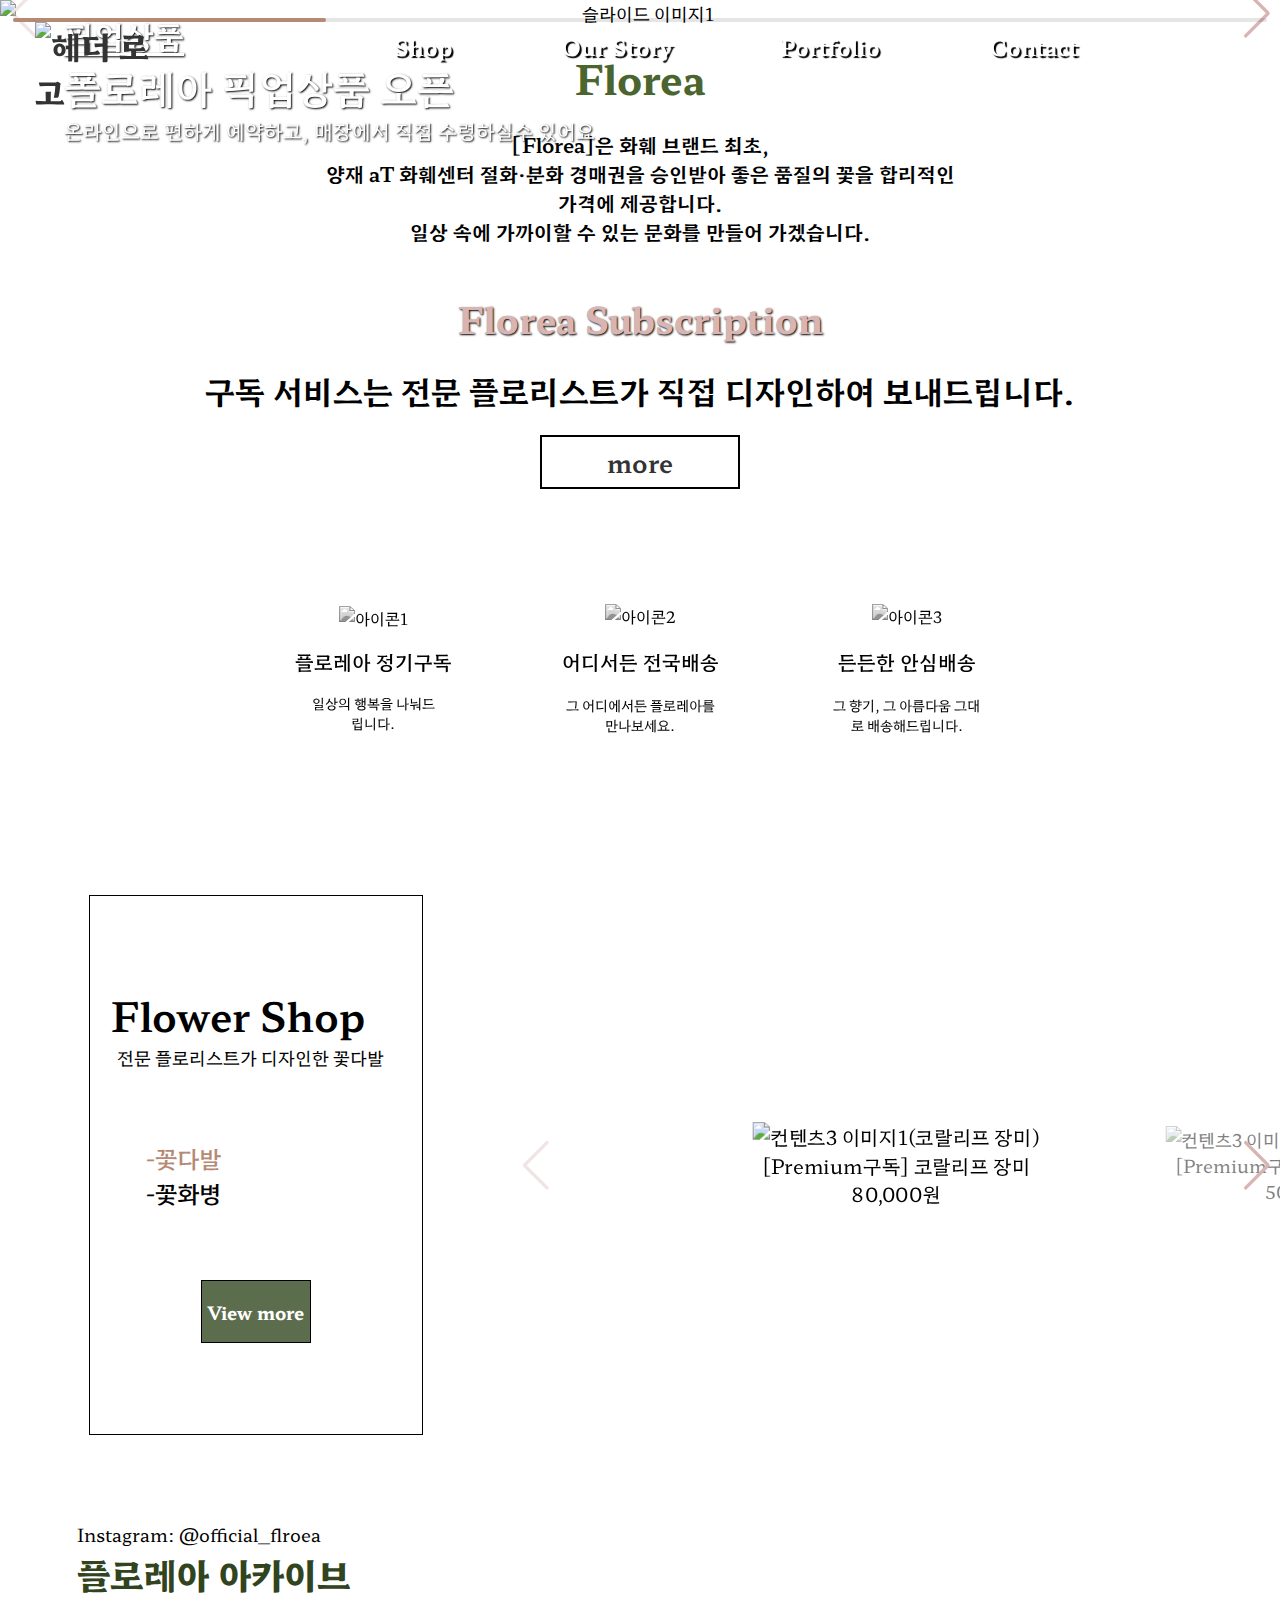
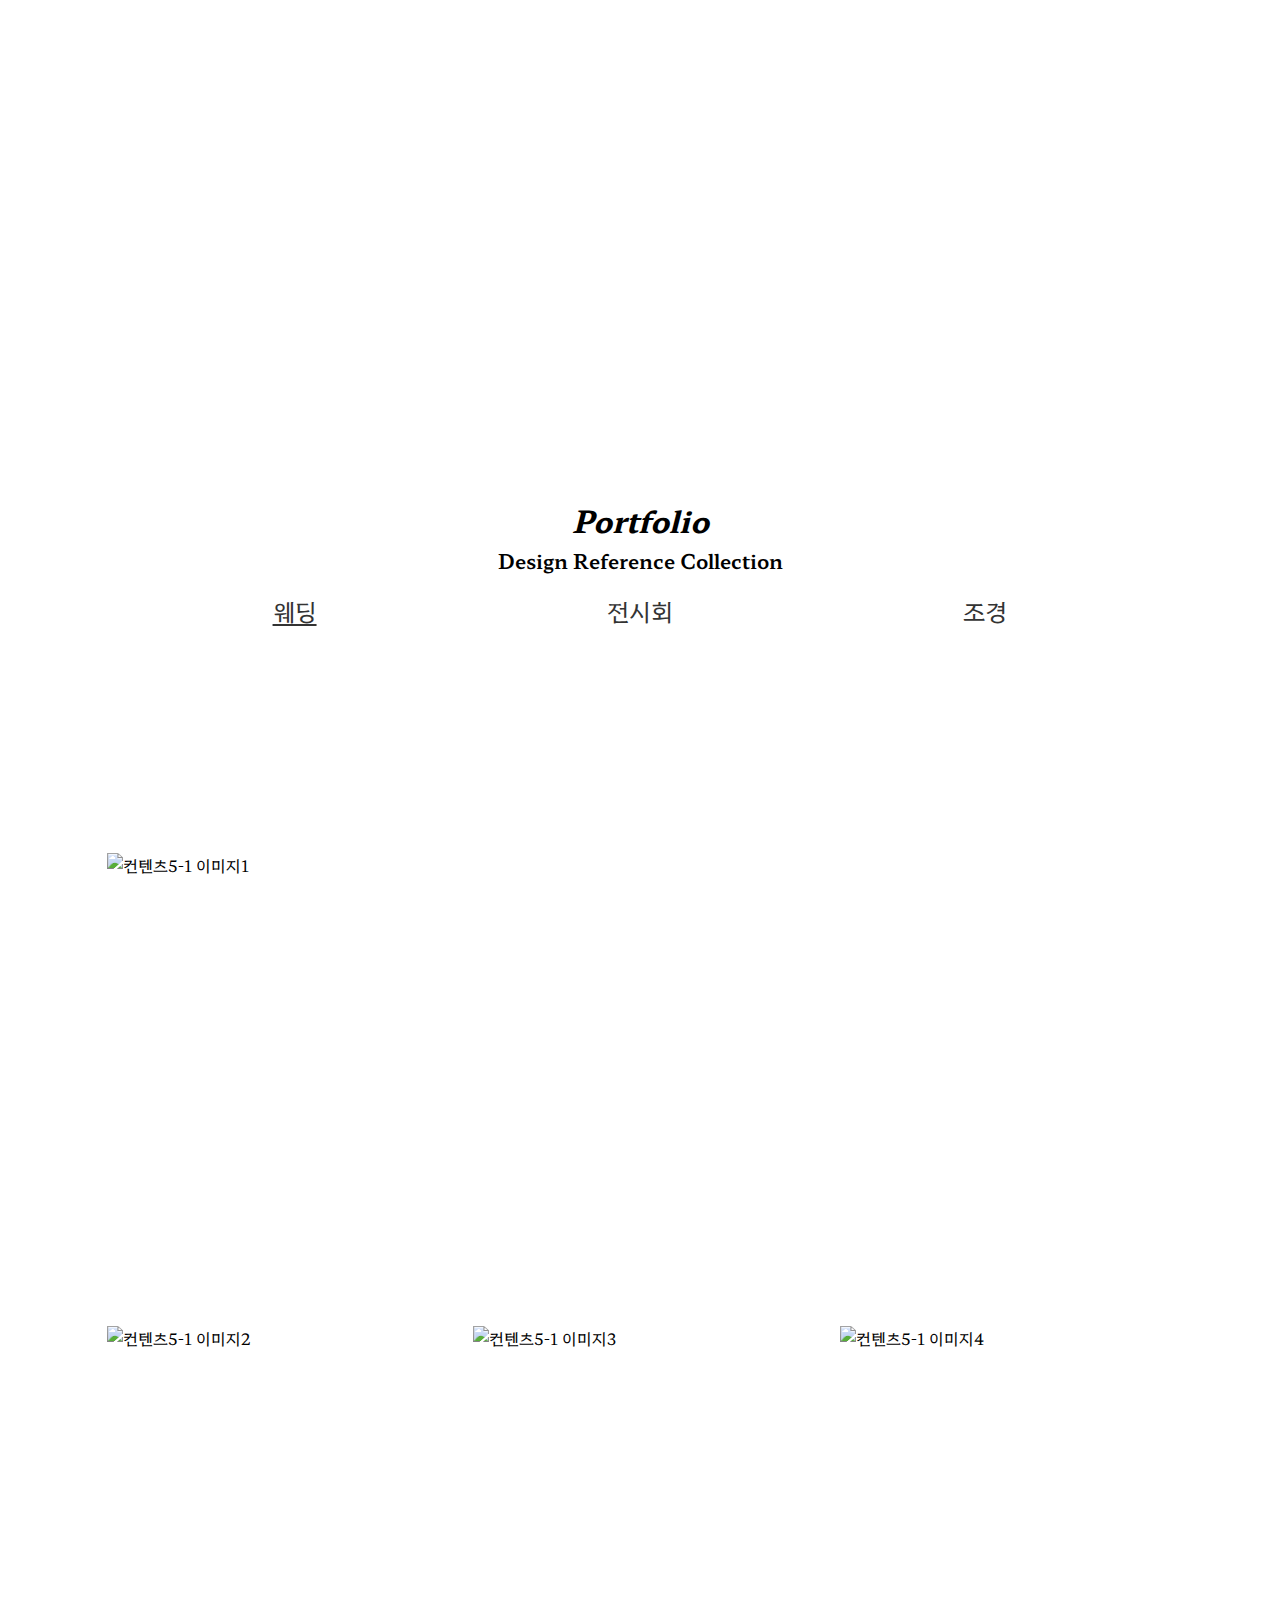
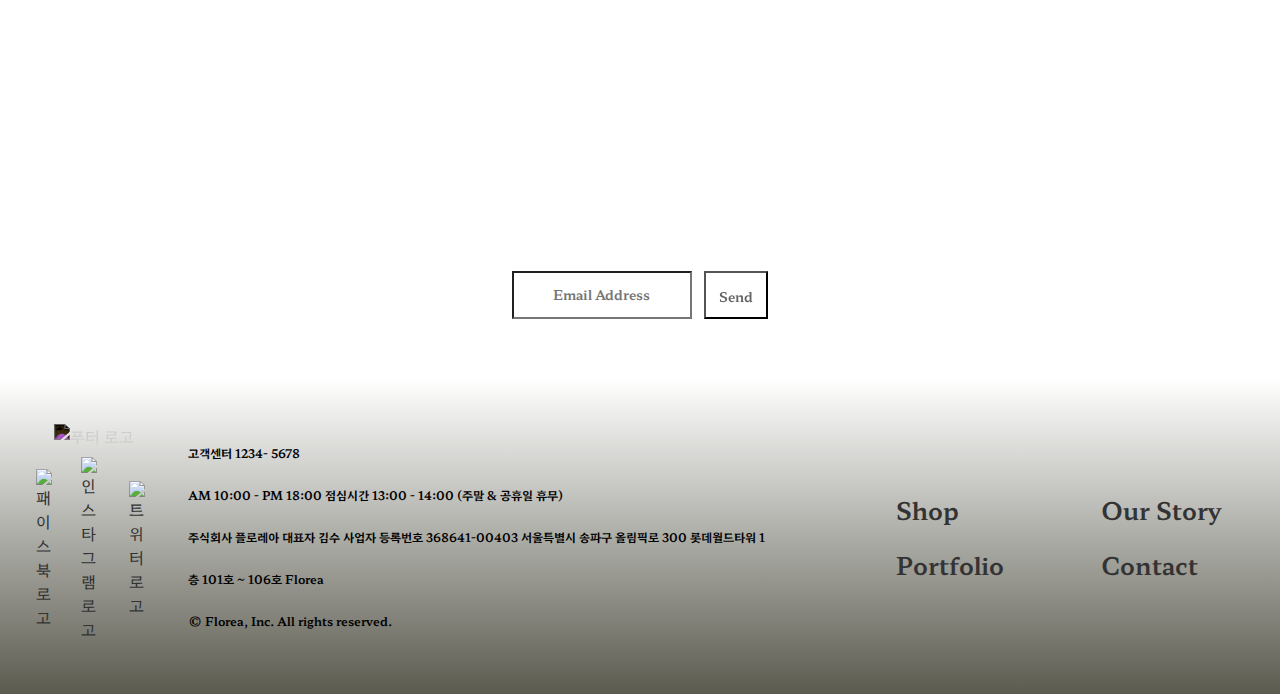
==== commit 5ed9bf99: "Add files via upload" ====
--- a/index.html
+++ b/index.html
@@ -21,7 +21,7 @@
             <h1><a href="index.html"><img
                   src="https://github.com/dduares/portofolio_all-images/blob/main/header&footer_images/logo.png?raw=true"
                   alt="헤더 로고"></a></h1>
-            <nav class="nav" casserole="navigation" aria-label="메인 메뉴">
+            <nav class="nav" role="navigation" aria-label="메인 메뉴">
               <ul>
                 <li><a href="./sub1_Shop.html">Shop</li></a>
                 <li><a href="./sub2_About.html">Our Story</li></a>
@@ -210,6 +210,9 @@
                       </span>
                     </div>
                   </div><!-- swiper-wrapper susito-->
+                  <div class="swiper-button-next"></div>
+                  <div class="swiper-button-prev"></div>
+                  <div class="swiper-scrollbar"></div>
                 </div><!-- .swiper mySwiper-->
                 <div class="swiper mySwiper2">
                   <div class="swiper-wrapper susito2">
@@ -268,6 +271,9 @@
                       </span>
                     </div>
                   </div><!-- swiper-wrapper susito2-->
+                  <div class="swiper-button-next"></div>
+                  <div class="swiper-button-prev"></div>
+                  <div class="swiper-scrollbar"></div>
                 </div><!-- .swiper mySwiper2-->
               </div><!-- .cont3_pic -->
             </div><!-- .cont3_place -->
@@ -467,8 +473,20 @@
     var swiper = new Swiper(".mySwiper", {
       slidesPerView: 2,
       spaceBetween: 50,
-
       centeredSlides: true,
+      navigation: {
+        nextEl: ".swiper-button-next",
+        prevEl: ".swiper-button-prev",
+        
+      },
+      scrollbar: {
+        el: ".swiper-scrollbar",
+        clickable: true,
+      },
+       autoplay: {
+         delay: 3000,
+         disableOnInteraction: false,
+       },
       
       
     });
@@ -477,6 +495,19 @@
       slidesPerView: 2,
       spaceBetween: 50,
       centeredSlides: true,
+      navigation: {
+        nextEl: ".swiper-button-next",
+        prevEl: ".swiper-button-prev",
+        
+      },
+      scrollbar: {
+        el: ".swiper-scrollbar",
+        clickable: true,
+      },
+       autoplay: {
+         delay: 3000,
+         disableOnInteraction: false,
+       },
 
     });
     
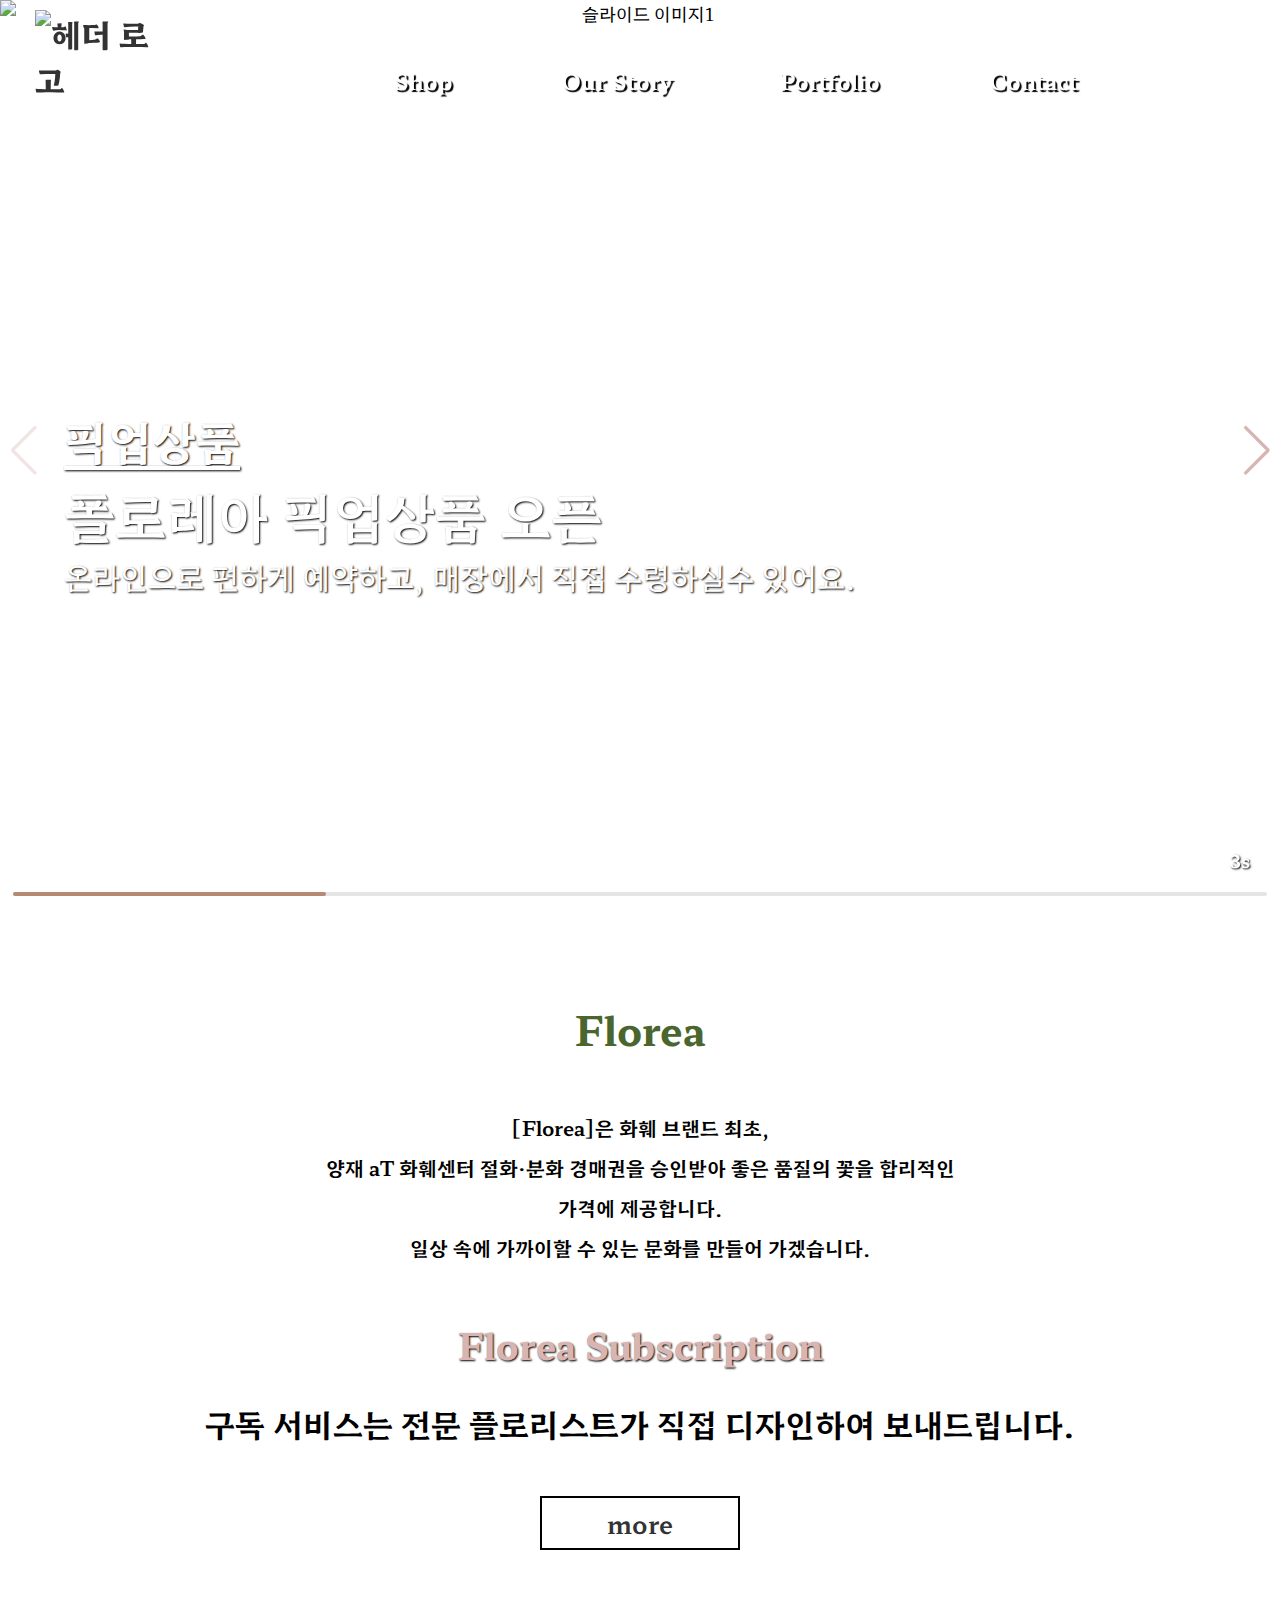
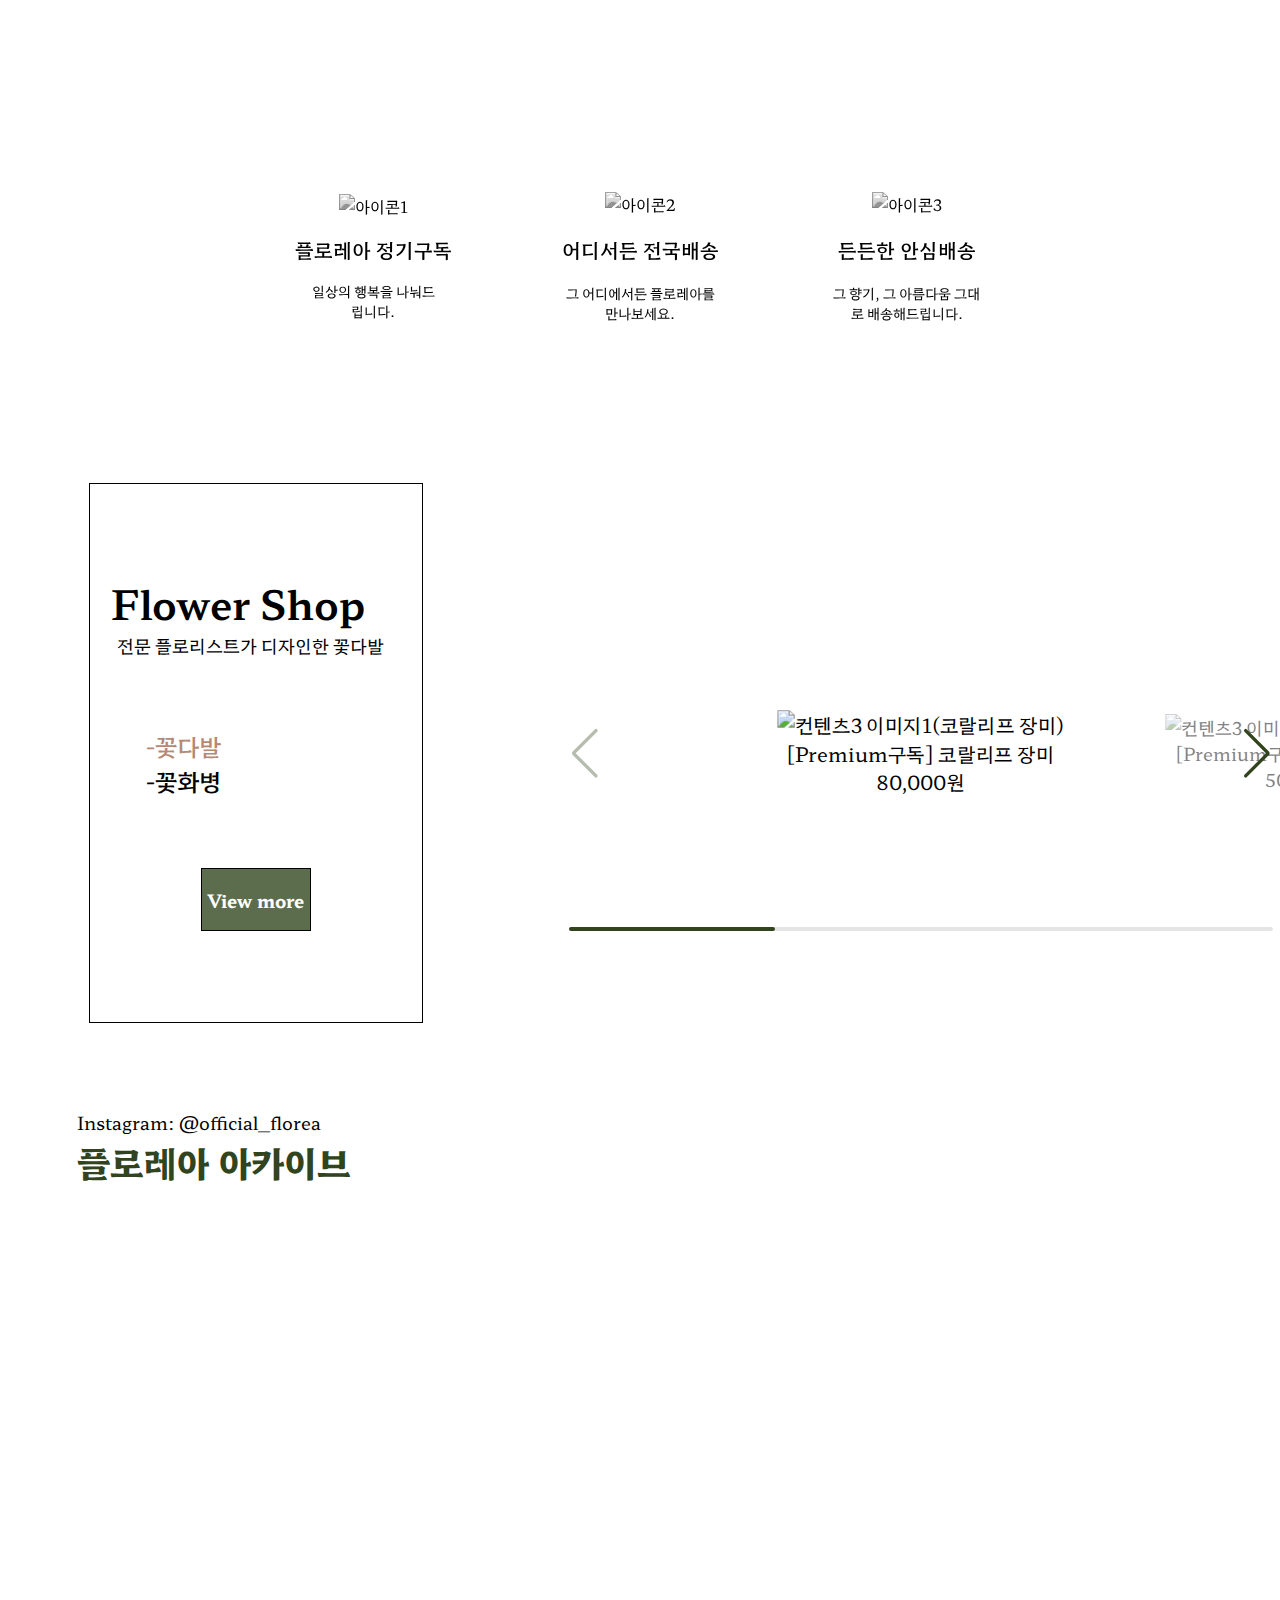
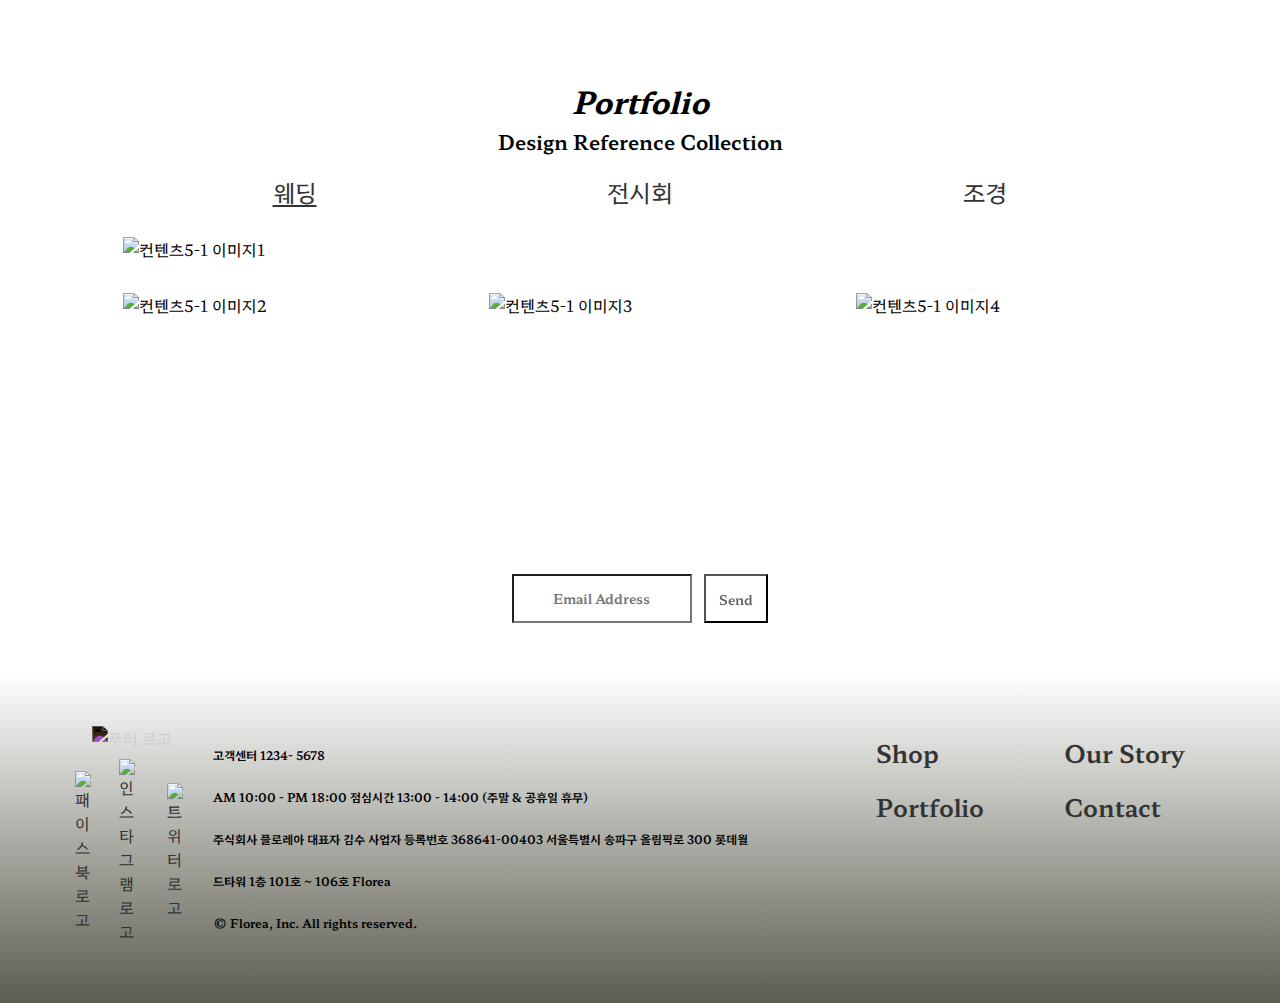
==== commit ade8312c: "2024-02-15" ====
--- a/index.html
+++ b/index.html
@@ -33,8 +33,8 @@
               role="button" tabindex="0">
               <span></span>
             </div>
-            <i class="fa-sharp fa-solid fa-cart-arrow-down" style="color: #3d372f;" title="장바구니"></i>
-            <i class="fa-solid fa-user" style="color: #3d372f;" title="구독자 로그인"></i>
+            <a href="./sub1_Shop.html"><i class="fa-sharp fa-solid fa-cart-arrow-down" style="color: #3d372f;" title="장바구니"></i></a>
+            <a href="./sub4_Contact.html"><i class="fa-solid fa-user" style="color: #3d372f;" title="구독자 로그인"></i></a>
           </div><!-- .row -->
         </div><!-- .container -->
       </header><!-- header -->
@@ -153,6 +153,7 @@
                 </div><!-- .box -->
               </div><!-- .cont3_text -->
               <div class="cont3_pic">
+                <button> <span>결제하기</span><a href="javascript:;"><i class="fa-regular fa-credit-card fa-xl"></i></a></button>
                 <div class="swiper mySwiper">
                   <div class="swiper-wrapper susito">
                     <div class="swiper-slide">
@@ -285,7 +286,7 @@
           <div class="row">
             <div class="cont4_text">
               <p>
-                <em>Instagram: @official_flroea</em>
+                <em>Instagram: @official_florea</em>
                 <span>플로레아 아카이브</span>
               </p>
             </div><!-- .cont4_text -->
@@ -414,17 +415,25 @@
   <script>
     
     const shop_btn=document.querySelectorAll(".img_place");
+    const pay=document.querySelector(".cont3_pic button");
     
 
     for (let i = 0; i < shop_btn.length; i++) {
       shop_btn[i].addEventListener("click",function(e){
       e.preventDefault();
-      shop_btn[i].classList.toggle("on")
-      
-      })
-      
-    }
-    
+      shop_btn[i].classList.toggle("on");
+          
+      if (shop_btn[i].classList.contains('on')) {
+          pay.classList.add("pay")
+                }
+                else{
+                 pay.classList.remove("pay")
+
+                }
+          });
+    };
+    
+   
    
     
 
@@ -483,10 +492,10 @@
         el: ".swiper-scrollbar",
         clickable: true,
       },
-       autoplay: {
-         delay: 3000,
-         disableOnInteraction: false,
-       },
+      //  autoplay: {
+      //    delay: 3000,
+      //    disableOnInteraction: false,
+      //  },
       
       
     });
--- a/css/style.css
+++ b/css/style.css
@@ -23,9 +23,9 @@
     display: block;
 }
 
-body {
+body,
+html {
     overflow-x: hidden;
-    position: relative;
 }
 
 .container {
@@ -42,8 +42,9 @@
 header {
     position: absolute;
     width: 100%;
-    height: 20vh;
+    height: auto;
     z-index: 100;
+    padding: 10px 0;
 }
 
 header h1 {
@@ -53,10 +54,10 @@
     align-items: center;
     height: 100%;
     float: left;
-    
-}
-
-header i{
+
+}
+
+header i {
     position: absolute;
     top: 50%;
     right: 10%;
@@ -67,7 +68,7 @@
     text-indent: -10000000px;
 }
 
-header i.fa-user{
+header i.fa-user {
     right: 17%;
 }
 
@@ -76,7 +77,7 @@
     float: left;
     height: 100%;
     overflow: hidden;
-    
+
 }
 
 header ul {
@@ -106,24 +107,27 @@
     color: #b4977c;
     text-decoration: underline;
 }
-.header_nav_mobile{
+
+.header_nav_mobile {
     display: none;
     width: 40px;
     height: 20px;
     cursor: pointer;
     position: fixed;
-    top: 3vh;
-    right: 2vw;
+    top: 50%;
+    right: 15px;
     z-index: 100000;
 }
-.header_nav_mobile span{
+
+.header_nav_mobile span {
     display: block;
     width: 40px;
     height: 2px;
     background-color: #3d372f;
     position: relative;
 }
-.header_nav_mobile span::before{
+
+.header_nav_mobile span::before {
     content: "";
     width: 40px;
     height: 2px;
@@ -133,26 +137,24 @@
     right: 0;
     transition: all 0.3s;
 }
-.header_nav_mobile span::after{
+
+.header_nav_mobile span::after {
     content: "";
     width: 40px;
     height: 2px;
     background-color: #3d372f;
     position: absolute;
     bottom: 6px;
-    left:  0;
+    left: 0;
     transition: all 0.3s;
 }
 
 
 
-.swiper {
-    width: 100%;
-    height: 100%;
-
-}
+
 
 .swiper-slide {
+    height: 100vh !important;
     text-align: center;
     font-size: 18px;
     background: #fff;
@@ -183,18 +185,18 @@
 .swiper-slide .text em {
     font-weight: 600;
     font-style: normal;
-    font-size: 2.5vw;
+    font-size: calc(2.5vw + 15px);
     text-decoration: underline;
     text-underline-position: under;
 }
 
 .swiper-slide .text strong {
-    font-size: 3.125vw;
+    font-size: calc(3.125vw + 15px);
     font-weight: 500;
 }
 
 .swiper-slide .text p {
-    font-size: 1.5625vw;
+    font-size: calc(1.5625vw + 10px);
     font-weight: 400;
 }
 
@@ -213,20 +215,21 @@
 .swiper-slide .text2 em {
     font-weight: 600;
     font-style: normal;
-    font-size: 2.5vw;
+    font-size: calc(2.5vw + 15px);
     text-decoration: underline;
     text-underline-position: under;
     color: #5c6d4d;
 }
 
 .swiper-slide .text2 strong {
-    font-size: 3.125vw;
+    font-size: calc(3.125vw + 15px);
     font-weight: 500;
     color: #c6631d;
 }
 
 .swiper-slide .text2 p {
-    font-size: 1.5625vw;
+    font-size: calc(1.5625vw + 10px);
+    text-shadow: -1px 0 #fff, 0 1px #fff, 1px 0 #fff, 0 -1px #fff;
     font-weight: 400;
     color: #5c6d4d;
 
@@ -245,7 +248,7 @@
 }
 
 .swiper-slide .text3 strong {
-    font-size: 3.125vw;
+    font-size: calc(3.125vw + 15px);
     font-weight: 500;
 
 }
@@ -264,7 +267,7 @@
 .swiper-slide .text4 em {
     font-weight: 600;
     font-style: normal;
-    font-size: 2.5vw;
+    font-size: calc(2.5vw + 15px);
     text-decoration: underline;
     text-underline-position: under;
     color: #5c6d4d;
@@ -272,14 +275,14 @@
 }
 
 .swiper-slide .text4 strong {
-    font-size: 3.125vw;
+    font-size: calc(3.125vw + 15px);
     font-weight: 500;
     color: #c6631d;
     line-height: 1;
 }
 
 .swiper-slide .text4 p {
-    font-size: 1.5625vw;
+    font-size: calc(1.5625vw + 10px);
     font-weight: 400;
     color: #5c6d4d;
     text-shadow: none;
@@ -333,7 +336,7 @@
 
 .contents1 {
     width: 100%;
-    height: 75.95212187159956vh;
+    height: auto;
     background: url(https://github.com/dduares/portofolio_all-images/blob/main/main_images/cont1_background.png?raw=true);
     background-size: cover;
     background-position: center center;
@@ -347,6 +350,7 @@
     flex-direction: column;
     align-items: center;
     justify-content: space-evenly;
+    margin-top: 50px;
 }
 
 .contents1 .cont1_text .cont1_text_tit {
@@ -355,10 +359,12 @@
     font-weight: bold;
     font-size: 48px;
     color: #4b652f;
+    margin: 50px 0;
 }
 
 .contents1 .cont1_text .cont1_text_desc_place {
     width: 100%;
+    margin-bottom: 50px;
 }
 
 .contents1 .cont1_text .cont1_text_desc_place p {
@@ -367,6 +373,7 @@
     margin: 0 auto;
     text-align: center;
     font-weight: 600;
+    line-height: 2;
 }
 
 
@@ -384,11 +391,13 @@
     font-weight: bold;
     font-size: 36px;
     color: #d8b5b3;
+    margin-bottom: 30px;
     text-shadow: 1px 1px 2px black;
 }
 
 .contents1 .cont1_banner .cont1_banner_desc_place {
     width: 100%;
+    margin-bottom: 50px;
 }
 
 .contents1 .cont1_banner .cont1_banner_desc_place p {
@@ -410,21 +419,22 @@
     background-color: transparent;
     cursor: pointer;
     transition: all 0.7s;
-
-}
-
-.contents1 .cont1_banner button:hover{
+    margin-bottom: 100px;
+}
+
+.contents1 .cont1_banner button:hover {
     background-color: #32441e;
 }
-.contents1 .cont1_banner button a{
+
+.contents1 .cont1_banner button a {
     display: block;
     width: 100%;
 }
 
-.contents1 .cont1_banner button:hover a{
+.contents1 .cont1_banner button:hover a {
     color: #fff;
-    
-    
+
+
 }
 
 
@@ -432,8 +442,8 @@
 
 .cont2_place {
     width: 100%;
-    height: 50.054406964091406vh;
-    display: flex;
+    display: flex;
+    margin-top: 50px;
     align-items: center;
     justify-content: center;
 
@@ -450,12 +460,13 @@
     cursor: pointer;
 }
 
-.cont2_place .box  {
+.cont2_place .box {
     filter: grayscale(1);
 }
-.cont2_place .box:hover{
+
+.cont2_place .box:hover {
     filter: grayscale(0);
-    
+
 
 }
 
@@ -483,7 +494,6 @@
     width: 100%;
     height: 97.93253536452666vh;
     display: flex;
-    
 }
 
 .cont3_place .cont3_text {
@@ -544,14 +554,15 @@
     background-color: #fff;
     border: 1px solid #5c6d4d;
 }
-.cont3_place .cont3_text .box button a{
+
+.cont3_place .cont3_text .box button a {
     width: 100%;
     display: block;
     color: #fff;
 
 }
 
-.cont3_place .cont3_text .box button:hover a{
+.cont3_place .cont3_text .box button:hover a {
     color: #5c6d4d;
 }
 
@@ -569,12 +580,13 @@
     display: flex;
     align-items: center;
     justify-content: center;
-    height: 84vh !important;
-
-
-}
-
-.cont3_pic>.swiper .swiper-wrapper {}
+    height: auto !important;
+}
+.cont3_pic .swiper-slide{
+    height: auto !important;
+    margin:  20% 0 ;
+}
+
 
 .cont3_pic>.swiper-slide {
     text-align: center;
@@ -584,16 +596,9 @@
     justify-content: center;
     align-items: center;
     flex-direction: column;
-    width: 26.041666666666668vw !important;
-    height: 67.46463547334059vh !important;
-
-
 }
 
 .cont3_pic>.swiper-slide .img_place {
-    width: 20.833333333333332vw;
-    height: 58.4069640914037vh;
-
     padding: 2%;
 }
 
@@ -632,7 +637,6 @@
 .cont3_pic .swiper-slide .img_place img {
     display: block;
     width: 100%;
-    height: 100%;
     object-fit: cover;
 }
 
@@ -641,14 +645,16 @@
     filter: grayscale(0%);
     transform: scale(1.1) !important;
 }
-.cont3_pic .swiper-slide.swiper-slide-active  .img_place{
+
+.cont3_pic .swiper-slide.swiper-slide-active .img_place {
     position: relative;
     z-index: 1000;
-    
-}
-.cont3_pic .swiper-slide.swiper-slide-active  .img_place::after{
+
+}
+
+.cont3_pic .swiper-slide.swiper-slide-active .img_place::after {
     content: "\f218   장바구니에 추가";
-    font: var(--fa-font-solid );
+    font: var(--fa-font-solid);
     display: flex;
     align-items: end;
     justify-content: center;
@@ -659,15 +665,14 @@
     top: 0;
     left: 0;
     transition: all 0.3s;
-    background:rgba(255, 255, 255, 0.5);
+    background: rgba(255, 255, 255, 0.5);
     opacity: 0;
     border: 1px dashed #4b652f;
-    
-        
-}
-.cont3_pic .swiper-slide.swiper-slide-active .img_place.on::after{
+}
+
+.cont3_pic .swiper-slide.swiper-slide-active .img_place.on::after {
     content: "\f560 장바구니에 추가";
-    font: var(--fa-font-solid );
+    font: var(--fa-font-solid);
     opacity: 1;
     font-size: 20px;
     color: #3d372f;
@@ -675,22 +680,78 @@
     line-height: 1.6;
 }
 
-.cont3_pic .swiper-slide.swiper-slide-active  .img_place:hover::after{
-  opacity: 1;
-  font-size: 20px;
-  color: #3d372f;
-  text-shadow: 0px 0px 1px white;
-
-}
-
-
-
-
-.cont3_pic .swiper.mySwiper2 .swiper-slide.swiper-slide-active .img_place::after{
+.cont3_pic button {
+    font-size: 1.4vw;
+    opacity: 0;
+    transition: all 0.5s;
+    padding: 1%;
+    width: 8vw;
+    background-color: rgba(255, 255, 255, 0.5);
+}
+
+.cont3_pic button:hover {
+    background-color: #b68974;
+    color: whitesmoke;
+
+}
+
+.cont3_pic button:hover i {
+    color: #fff;
+}
+
+
+.cont3_pic button span {
+    text-align: center;
+    display: block;
+    margin-bottom: 2%;
+}
+
+.cont3_pic button a {
+    display: block;
+}
+
+.cont3_pic button i {
+    color: #32441e;
+
+}
+
+
+.cont3_pic button.pay {
+    margin-right: 40px;
+
+    opacity: 1;
+
+}
+
+
+
+
+
+.cont3_pic .swiper-slide.swiper-slide-active .img_place:hover::after {
+    opacity: 1;
+    font-size: 20px;
+    color: #3d372f;
+    text-shadow: 0px 0px 1px white;
+
+}
+
+
+
+
+.cont3_pic .swiper.mySwiper2 .swiper-slide.swiper-slide-active .img_place::after {
     border: 0;
 }
 
-
+.cont3_pic .swiper-button-next:after,
+.cont3_pic .swiper-button-prev:after {
+    color: #32441e;
+    --swiper-navigation-size: 50px;
+    z-index: -1 !important;
+}
+
+.cont3_pic .swiper-scrollbar-drag {
+    background-color: #32441e !important;
+}
 
 
 
@@ -698,38 +759,43 @@
 
 /* contents4 */
 
-.contents4{
-    width: 100%;
-    height: 65.83242655059847vh;
+.contents4 {
+    width: 100%;
+    height: 65vh;
     background: url(https://github.com/dduares/portofolio_all-images/blob/main/main_images/cont4_background.png?raw=true);
     background-size: cover;
     background-position: center center;
     background-repeat: no-repeat;
 }
-.contents4 .row{
-    display: flex;
-    flex-direction: column;
-}
-
-.contents4 .cont4_text p{
-    padding:  1.5% 6%;
-}
-.contents4 .cont4_text p em{
+
+.contents4 .row {
+    display: flex;
+    flex-direction: column;
+}
+
+.contents4 .cont4_text p {
+    padding: 1.5% 6%;
+}
+
+.contents4 .cont4_text p em {
     font-size: 18px;
     font-weight: 400;
     display: block;
     font-style: normal;
 }
-.contents4 .cont4_text p span{
+
+.contents4 .cont4_text p span {
     font-size: 36px;
     font-weight: bold;
     display: block;
     color: #32441e;
 }
+
 .contents4 .cont4_banner {
-    height: 35.908596300326444vh;
-}
-.contents4 .cont4_banner li{
+    height: 35vh;
+}
+
+.contents4 .cont4_banner li {
     width: 100%;
     height: 100%;
     background-image: url(https://github.com/dduares/portofolio_all-images/blob/main/main_images/cont4_loop_img.png?raw=true);
@@ -737,20 +803,27 @@
     background-size: 100%;
     background-repeat: repeat-x;
     animation: b1 30s infinite linear;
-    
-    
-}
+
+
+}
+
 @keyframes b1 {
-    0%{background-position: 0 center;}
-    100%{background-position: -2088px center;}
-}
-.contents4 .cont4_banner li:hover{
+    0% {
+        background-position: 0 center;
+    }
+
+    100% {
+        background-position: -2088px center;
+    }
+}
+
+.contents4 .cont4_banner li:hover {
     animation-play-state: paused;
 }
 
 /* contents5 */
 
-.contents5{
+.contents5 {
     width: 100%;
     height: 182.80739934711644vh;
     background: url(https://github.com/dduares/portofolio_all-images/blob/main/main_images/cont5-1_background.png?raw=true);
@@ -761,47 +834,53 @@
 
 
 
-.contents5 .row{
-    display: flex;
-    flex-direction: column;
-    
-}
-.contents5 .cont5_text span{
+.contents5 .row {
+    display: flex;
+    flex-direction: column;
+
+}
+
+.contents5 .cont5_text span {
     display: block;
     display: flex;
     flex-direction: column;
-    align-items: center;  
-}
-.contents5 .cont5_text span em{
+    align-items: center;
+}
+
+.contents5 .cont5_text span em {
     font-weight: bold;
     font-size: 30px;
-    padding:  0.3% 0;
-}
-.contents5 .cont5_text span p{
+    padding: 0.3% 0;
+}
+
+.contents5 .cont5_text span p {
     font-weight: 600;
     font-size: 20px;
 }
 
-.contents5 .cont5_text ul{
+.contents5 .cont5_text ul {
     display: flex;
     width: 100%;
     justify-content: space-evenly;
 }
-.contents5 .cont5_text ul li{
+
+.contents5 .cont5_text ul li {
     padding: 1.4%;
     padding-bottom: 0;
 }
-.contents5 .cont5_text ul li a{
+
+.contents5 .cont5_text ul li a {
     font-size: 24px;
     font-weight: 400;
 }
-.contents5 .cont5_text ul li.active a{
+
+.contents5 .cont5_text ul li.active a {
     text-decoration: underline;
     text-underline-position: under;
 
 }
 
-.contents5 .cont5_img{
+.contents5 .cont5_img {
     display: flex;
     flex-wrap: wrap;
     align-items: center;
@@ -809,12 +888,19 @@
     display: none;
     animation: fadeout 1.5s ease;
 }
-@keyframes fadeout{
-    0%{opacity: 1;}
-    100%{opacity: 0;}
-
-}
-.contents5 .cont5_img.show{
+
+@keyframes fadeout {
+    0% {
+        opacity: 1;
+    }
+
+    100% {
+        opacity: 0;
+    }
+
+}
+
+.contents5 .cont5_img.show {
     display: flex;
     height: 100%;
     flex-wrap: wrap;
@@ -822,81 +908,96 @@
     justify-content: center;
     animation: fadein 1.5s ease;
 }
-@keyframes fadein{
-    0%{opacity: 0;}
-    100%{opacity: 1;}
-
-}
-.contents5 .cont5_img.show img{
+
+@keyframes fadein {
+    0% {
+        opacity: 0;
+    }
+
+    100% {
+        opacity: 1;
+    }
+
+}
+
+.contents5 .cont5_img.show img {
     cursor: pointer;
 }
 
-.contents5 .cont5_img .img_top{
+.contents5 .cont5_img .img_top {
     width: 83.33333333333333vw;
-    
-}
-.contents5 .cont5_img .img_top img{
-    width: 100%;
-    height: 100%;
-}
-
-.contents5 .cont5_img .img_bottom{
+
+}
+
+.contents5 .cont5_img .img_top img {
+    width: 100%;
+    height: 100%;
+}
+
+.contents5 .cont5_img .img_bottom {
     display: flex;
     width: 83.3333vw;
     justify-content: space-between;
 }
-.contents5 .cont5_img .img_bottom img{
+
+.contents5 .cont5_img .img_bottom img {
     width: 26.041666666666668vw;
-    
-    
+
+
 }
 
 
 
 
 /* contents6 */
-.contents6{
-    width: 100%;
-    height: 54.4069640914037vh;
+.contents6 {
+    width: 100%;
+    height: 35vh;
     background: url(https://github.com/dduares/portofolio_all-images/blob/main/main_images/cont6_background.png?raw=true);
     background-size: cover;
     background-position: center center;
     background-repeat: no-repeat;
 }
-.contents6 .email_place{
+
+.contents6 .email_place {
     color: #fff;
     display: flex;
     flex-direction: column;
     letter-spacing: 4px;
-    
-}
-.contents6 .email_place .text_top{
-    width: 100%;
-    height: 27.20348204570185vh;
+    height: 100%;
+    justify-content: center;
+    padding: 4% 0;
+}
+
+.contents6 .email_place .text_top {
+    width: 100%;
     display: flex;
     flex-direction: column;
     align-items: center;
     justify-content: flex-end;
 }
-.contents6 .email_place .text_top p{
+
+.contents6 .email_place .text_top p {
     font-size: 36px;
     font-weight: 600;
 }
-.contents6 .email_place .text_top span{
+
+.contents6 .email_place .text_top span {
     font-weight: 600;
     font-size: 20px;
     padding-top: 2%;
 }
 
 
-.contents6 .email_place .text_bottom{
-    width: 100%;
-    height: 27.20348204570185vh;
-    display: flex;
-    align-items: center;
-    justify-content: center;
-}
-.contents6 .email_place .text_bottom .email_box{
+.contents6 .email_place .text_bottom {
+    width: 100%;
+    display: flex;
+    align-items: center;
+    justify-content: center;
+    margin-top: 4%;
+}
+
+.contents6 .email_place .text_bottom .email_box {
     width: 14.0625vw;
     height: 5.44069640914037vh;
     background-color: #fff;
@@ -905,7 +1006,8 @@
     text-align: center;
     font-weight: 600;
 }
-.contents6 .email_place .text_bottom .send_btn{
+
+.contents6 .email_place .text_bottom .send_btn {
     width: 5vw;
     height: 5.44069640914037vh;
     background-color: #fff;
@@ -921,61 +1023,64 @@
 
 
 /* footer */
-footer{
-    width: 100%;
-    height: 41.34929270946681vh;
-    background: linear-gradient( #fff ,#5b5b50);
+footer {
+    width: 100%;
+    height: 40vh;
+    background: linear-gradient(#fff, #5b5b50);
     overflow: hidden;
 }
-footer .footer_left{
+
+footer .footer_left {
     width: 60%;
     height: 100%;
     float: left;
     display: flex;
 }
-footer .footer_left .footer_logo_sns{
+
+footer .footer_left .footer_logo_sns {
     width: 30%;
     height: 100%;
     display: flex;
     flex-direction: column;
     align-items: center;
     justify-content: center;
-    
-    
-}
-footer .footer_left .footer_logo_sns .f_logo a{ 
-    display: flex;
-    align-items: center;
-    justify-content: center;
-}
-footer .footer_left .footer_logo_sns .f_logo img{   
+
+
+}
+
+footer .footer_left .footer_logo_sns .f_logo a {
+    display: flex;
+    align-items: center;
+    justify-content: center;
+}
+
+footer .footer_left .footer_logo_sns .f_logo img {
     filter: invert();
 }
 
-footer .footer_left .footer_logo_sns .f_sns{}
-footer .footer_left .footer_logo_sns .f_sns ul{
+footer .footer_left .footer_logo_sns .f_sns {}
+
+footer .footer_left .footer_logo_sns .f_sns ul {
     overflow: hidden;
     width: 10.416666666666666vw;
     display: flex;
     align-items: center;
     justify-content: center;
 }
-footer .footer_left .footer_logo_sns .f_sns ul li{
+
+footer .footer_left .footer_logo_sns .f_sns ul li {
     padding: 7%;
 }
 
-
-
-
-
-footer .footer_left .footer_logo_sns .f_sns ul li a img{
+footer .footer_left .footer_logo_sns .f_sns ul li a img {
     transition: all 0.5s;
 }
-footer .footer_left .footer_logo_sns .f_sns ul li a img:hover{
- filter: invert();
-}
-
-footer .footer_left .footer_menu{
+
+footer .footer_left .footer_logo_sns .f_sns ul li a img:hover {
+    filter: invert();
+}
+
+footer .footer_left .footer_menu {
     display: flex;
     flex-direction: column;
     align-items: center;
@@ -986,47 +1091,41 @@
     line-height: 3.5;
 }
 
-footer .footer_right{
+footer .footer_right {
     width: 40%;
-    
-    height: 100%;
     font-size: 24px;
     font-weight: 600;
     float: left;
     display: flex;
-    
-   align-items: center;
-   justify-content: center;
-}
-
-footer .footer_right .footer_nav_left{
+    align-items: center;
+    justify-content: center;
+}
+
+footer .footer_right .footer_nav_left {
     display: flex;
     flex-direction: column;
     width: 50%;
     justify-content: center;
 }
-footer .footer_right .footer_nav_left a{
+
+footer .footer_right .footer_nav_left a {
     padding-left: 50%;
     margin: 4% 0;
 }
 
-footer .footer_right .footer_nav_right{
+footer .footer_right .footer_nav_right {
     display: flex;
     flex-direction: column;
     width: 50%;
     justify-content: left;
 }
 
-footer .footer_right .footer_nav_right a{
+footer .footer_right .footer_nav_right a {
     padding-left: 30%;
     margin: 4% 0;
 }
-footer .footer_right .footer_nav_left a:hover, footer .footer_right .footer_nav_right a:hover{
-    
+
+footer .footer_right .footer_nav_left a:hover,
+footer .footer_right .footer_nav_right a:hover {
     text-decoration: underline;
-}
-
-
-
-
-
+}--- a/css/media.css
+++ b/css/media.css
@@ -1,14 +1,33 @@
 @charset "utf-8";
-
-@media(max-width:1700px){
+@media(max-width:1920px){
     .container{width: 100%; height: 100%;overflow: hidden;}
     .row{width: 100%; height: 100%;overflow: hidden;}
-    .contents5{height: 155vh;}
+}
+
+@media(max-width:1700px){
+    .contents5{
+        height: auto;
+    }
+    .contents5 .cont5_text ul{
+        margin-bottom: 1%;
+    }
+    .show > div > img{
+        padding: 1.5%;
+    }
+    .contents5 .cont5_img .img_bottom{
+        margin-bottom: 2.5%;
+    }
+    .contents6{
+        height: auto;
+    }
+    footer{
+        height: auto;
+        padding: 4%;
+    }
+
 }
 
 @media(max-width:1600px){
-    
-
     header a{
         display: flex;
         align-items: center;
@@ -21,9 +40,6 @@
     header ul li a{
         font-size: 22px;
     }
-    .contents5 {
-        height: 140vh;
-    }
 }
 
 @media(max-width:1500px){
@@ -37,15 +53,10 @@
     .cont3_place{
         height: 75vh;
     }
-    .contents5 {
-        height: 135vh;
-    }
 }
 
 @media(max-width:1400px){
-    header{
-        height: 15vh;
-    }
+    
     header h1 a{
         height: 100%;
     } 
@@ -55,11 +66,17 @@
     header ul{
         padding-bottom: 4%;
     }
-
-    .contents1{
-        background-size: cover;
-        height: 54vh;
-    }
+    .swiper-slide {
+        text-align: center;
+        font-size: 18px;
+        background: #fff;
+        display: flex;
+        justify-content: center;
+        align-items: center;
+        position: relative;
+    }
+
+    
     .contents1 .cont1_text .cont1_text_tit{
         font-size: 40px;
     }
@@ -87,31 +104,16 @@
         font-size: 40px;
     }
     
-    .contents5 {
-        height: 128vh;
-    }
-
-    .contents6{
-        height: 45vh;
-    }
+
+    
     .contents6 .email_place .text_top{
         align-items: center;
     }
-    .contents6 .email_place .text_bottom{
-        margin-top: 4%;
-        height: 50%;
-    }
+    
 }
 
 @media(max-width:1300px){
-    .contents5 {
-        height: 120vh;
-    }
-   
-    
-    footer{
-        height: 35vh;
-    }
+    
     footer .footer_left .footer_menu{margin-left: 0;}
 }
 
@@ -120,14 +122,13 @@
         height: 65vw;
     }
     .contents4 {
-        height: 55vh;
+        height: auto;
     }
     .contents4 .cont4_banner{
-        height: 30vh;
-    }
-    .contents5 {
-        height: 115vh;
-    }
+        height: 150px;
+        margin-bottom: 10%;
+    }
+    
     .cont3_place .cont3_text .box .tit strong{
         font-size: 35px;
     }
@@ -152,16 +153,7 @@
     .cont3_pic .swiper-slide.swiper-slide-active  .img_place:hover::after{
       font-size: 16px;
     }
-    
-    .contents5 {
-        height: 105vh;
-    }
-    .contents6{
-        height: 40vh;
-    }
-    .contents6 .email_place .text_top {
-        height: 20vh;
-    }
+
     .contents6 .email_place .text_bottom .email_box, .contents6 .email_place .text_bottom .send_btn{
         font-size: 12px;
     }
@@ -215,21 +207,14 @@
       font-size: 14px;
     }
     
-    .contents4{
-        height: 45vh;
-    }
-    .contents4 .cont4_banner {
-        height: 20vh;
-    }
+    
     .contents4 .cont4_text p em{
         font-size: 15px;
     }
     .contents4 .cont4_text p span{
         font-size: 32px;
     }
-    .contents5{
-        height: 98vh;
-    }
+    
     footer .footer_left .footer_logo_sns .f_sns ul li{
         padding: 4%;
         margin-top: 2%;
@@ -287,6 +272,7 @@
     .cont2_place .box span .box_desc{
         display: none;
     }
+  
     .cont3_place{
         display: block;
         height: auto;
@@ -320,18 +306,9 @@
         width: 80%;
         margin: 0 auto;
     }
-    .cont3_pic>.swiper{
-        height: 55vh !important;
-    }
-    .contents5{
-        height: 88vh;
-    }
-    .contents6{
-        height: 25vh;
-    }
-    .contents6 .email_place .text_top {
-        height: 15vh;
-    }
+    
+    
+    
     .contents6 .email_place .text_top p{
         font-size: 25px;
     }
@@ -346,9 +323,7 @@
         line-height: 30px;
     }
     
-    footer{
-        height: 15vh;
-    }
+    
     footer .footer_left .footer_logo_sns .f_logo img{
         width: 60%;
     }
@@ -378,11 +353,9 @@
         background-color: rgb(255, 255, 255, 0.8);
         backdrop-filter: blur(15px);
         position: fixed;
-        height: 6vh;
-        
     }
     header h1 img{
-        content: url(../images/logo3.png);
+        content: url(https://github.com/dduares/portofolio_all-images/blob/main/main_images/logo3.png?raw=true);
         z-index: 1000;
     }
     header i{    text-indent: 0;
@@ -397,10 +370,10 @@
         position: absolute;
         flex-direction: column;
         left: 0;
-        top: 6vh;
+        top: 0;
         background-color: #eae1da;
         padding: 0;
-        height: 94vh;
+        height: 100vh;
         opacity: 1;
     }
     .nav.show  ul li{
@@ -423,9 +396,7 @@
     .slider .swiper-slide{
         height: 70vw;
     }
-    .contents1{
-        height: 38vh;
-    }
+    
     .contents1 .cont1_text .cont1_text_desc_place p{
         font-size: 15px;
     }
@@ -450,12 +421,8 @@
     .cont2_place .box span .box_desc{
         font-size: 12px;
     }
-    .contents4 {
-        height: 40vh;
-    }
-    .contents5 {
-        height: 78vh;
-    }
+    
+
     .contents5 .cont5_text span em{
         font-size: 24px;
     }
@@ -470,13 +437,8 @@
     --swiper-navigation-size: 40px;}
 }
 
-@media(max-width:750px){
-    .contents5{
-        height: 75vh;
-    }
-}
+@media(max-width:750px){}
 @media(max-width:700px){
-    
     header ul li a{
         font-size: 18px;
     }
@@ -501,11 +463,10 @@
     .cont3_pic .swiper-slide.swiper-slide-active  .img_place:hover::after{
       font-size: 13px;
     }
-    .contents5{
-        height: 68vh;
-    }
+    
     .contents6 .email_place .text_top span{
         text-align: center;
+        width: 70%;
     }
     footer .footer_left .footer_logo_sns{
         width: 70%;
@@ -553,35 +514,25 @@
     .cont3_pic .swiper-slide.swiper-slide-active  .img_place:hover::after{
       font-size: 12px;
     }
-    .contents4{
-        height: 28vh;
-    }
+    
     .contents4 .cont4_text p span{
         font-size: 28px;
     }
-    .contents4 .cont4_banner{
-        height: 12vh;
-    }
-    .contents5{
-        height: 60vh;
-    }
-    .contents6{
-        height: 20vh;
-    }
-    .contents6 .email_place .text_top{
-        height: 12vh;
+    .contents6 .email_place .text_top p{
+        font-size: 20px;
     }
     .contents6 .email_place .text_top span{
-        width: 90%;
+        
         font-size: 13px;
     }
     footer .footer_right{
-        font-size: 13px;
+        font-size: 12px;
     }
     .swiper-button-next:after,
     .swiper-button-prev:after {
     --swiper-navigation-size: 30px;
     }
+    
 }
 @media(max-width:500px){
     header h1{
@@ -610,9 +561,6 @@
         font-size: 12px;
         width: 80%;
     }
-    .contents1{
-        height: 30vh;
-    }
     .contents1 .cont1_banner .cont1_banner_tit{
         font-size: 20px;
     }
@@ -627,20 +575,16 @@
       font-size: 11px;
     }
     
-    .contents5{
-        height: 50vh;
-    }
+    
     .contents5 .cont5_text ul li a{
         font-size: 16px;
     }
-    .contents6 .email_place .text_top span{
-        font-size: 14px;
-    }
+    
     footer .footer_left .footer_logo_sns{
         width: 100%;
     }
     footer .footer_left .footer_menu{
-        font-size: 8px;
+        font-size: 6px;
     }
     footer .footer_right .footer_nav_left a{
         padding-left: 25%;
@@ -694,21 +638,15 @@
     .cont3_pic .swiper-slide{
         font-size: 11px;
     }
-    .cont3_pic>.swiper{
-        height: 30vh !important;
-    }
-    .contents4 {
-        height: 22vh;
-    }
+    
+   
     .contents4 .cont4_text p em{
         font-size: 12px;
     }
     .contents4 .cont4_text p span{
         font-size: 24px;
     }
-    .contents4 .cont4_banner {
-        height: 10vh;
-    }
+  
     .contents5 .cont5_text span em{
         font-size: 20px;
     }
@@ -718,15 +656,8 @@
     .contents5 .cont5_text ul li a{
         font-size: 13px;
     }
-    .contents5 {
-        height: 42vh;
-    }
-    .contents6{
-        height: 10vh;
-    }
-    .contents6 .email_place .text_top{
-        height: 6vh;
-    }
+    
+    
     .contents6 .email_place .text_top p{
         font-size: 13px;
         
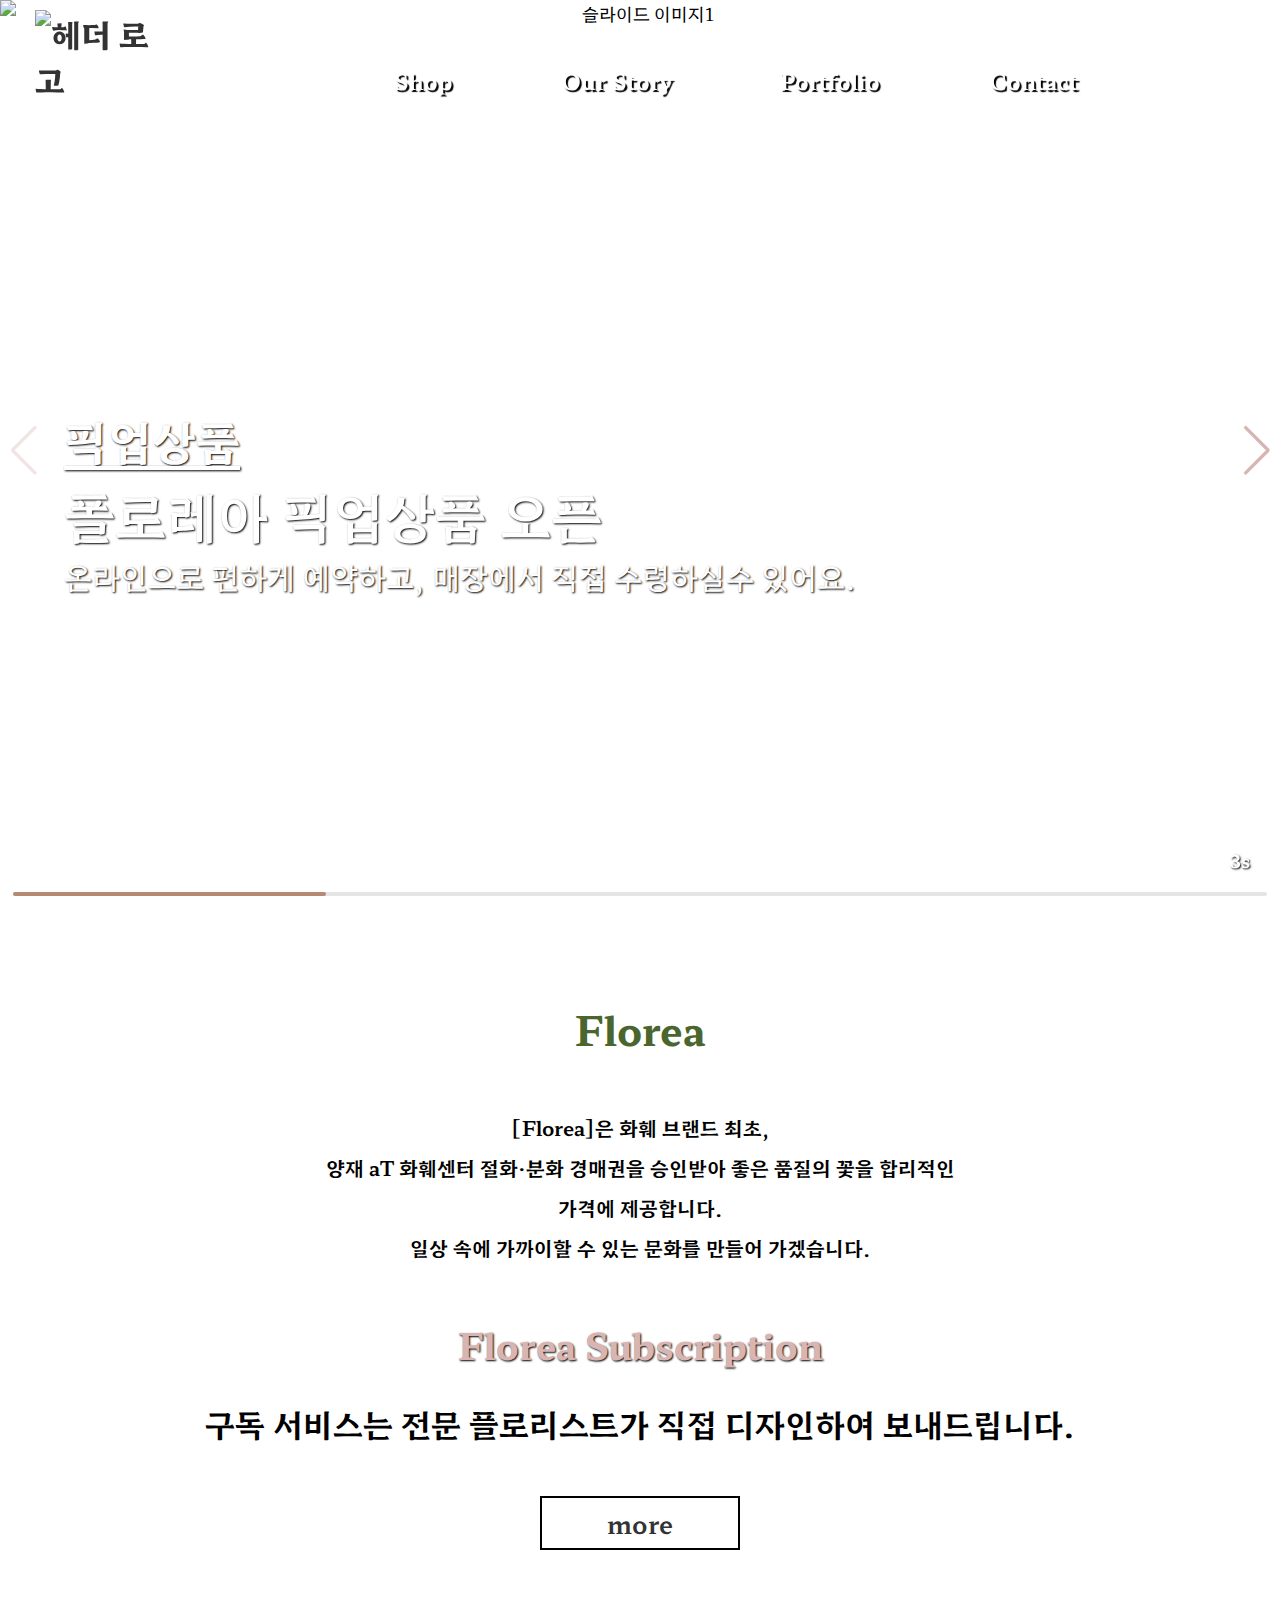
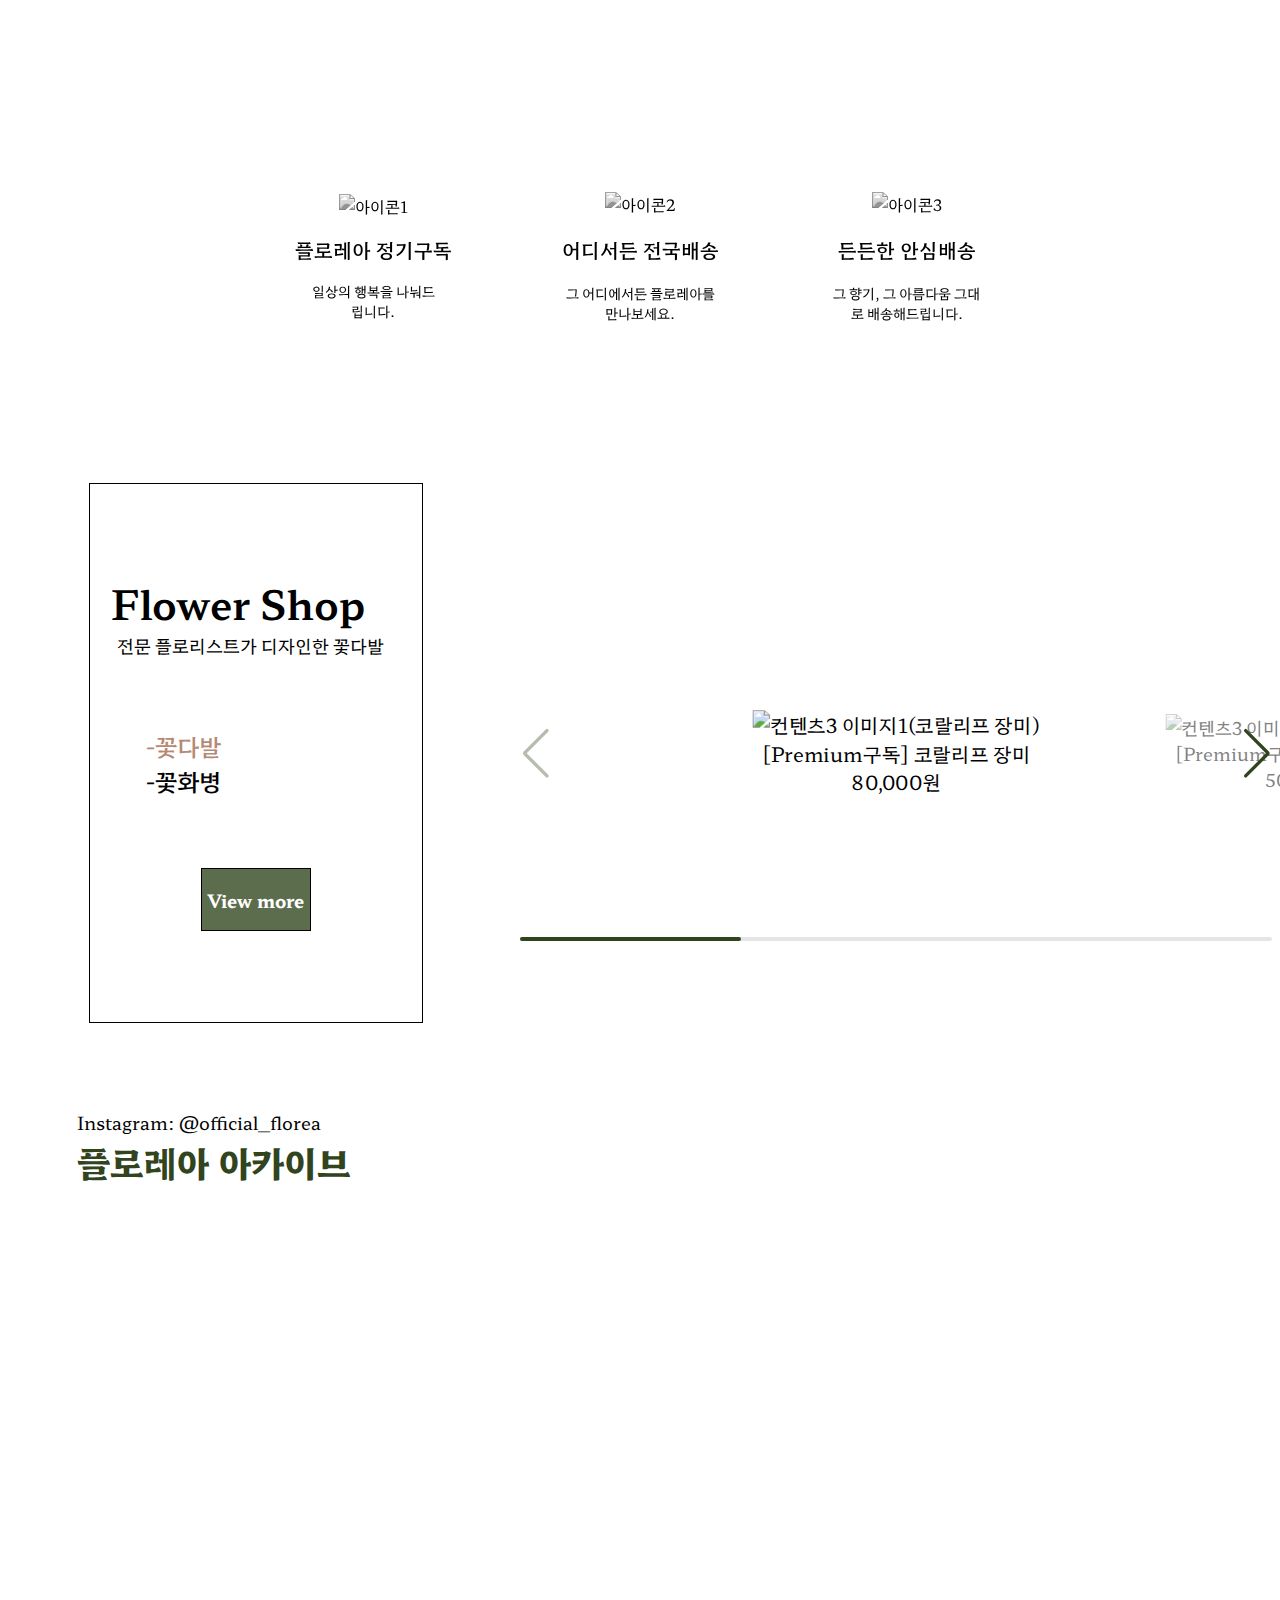
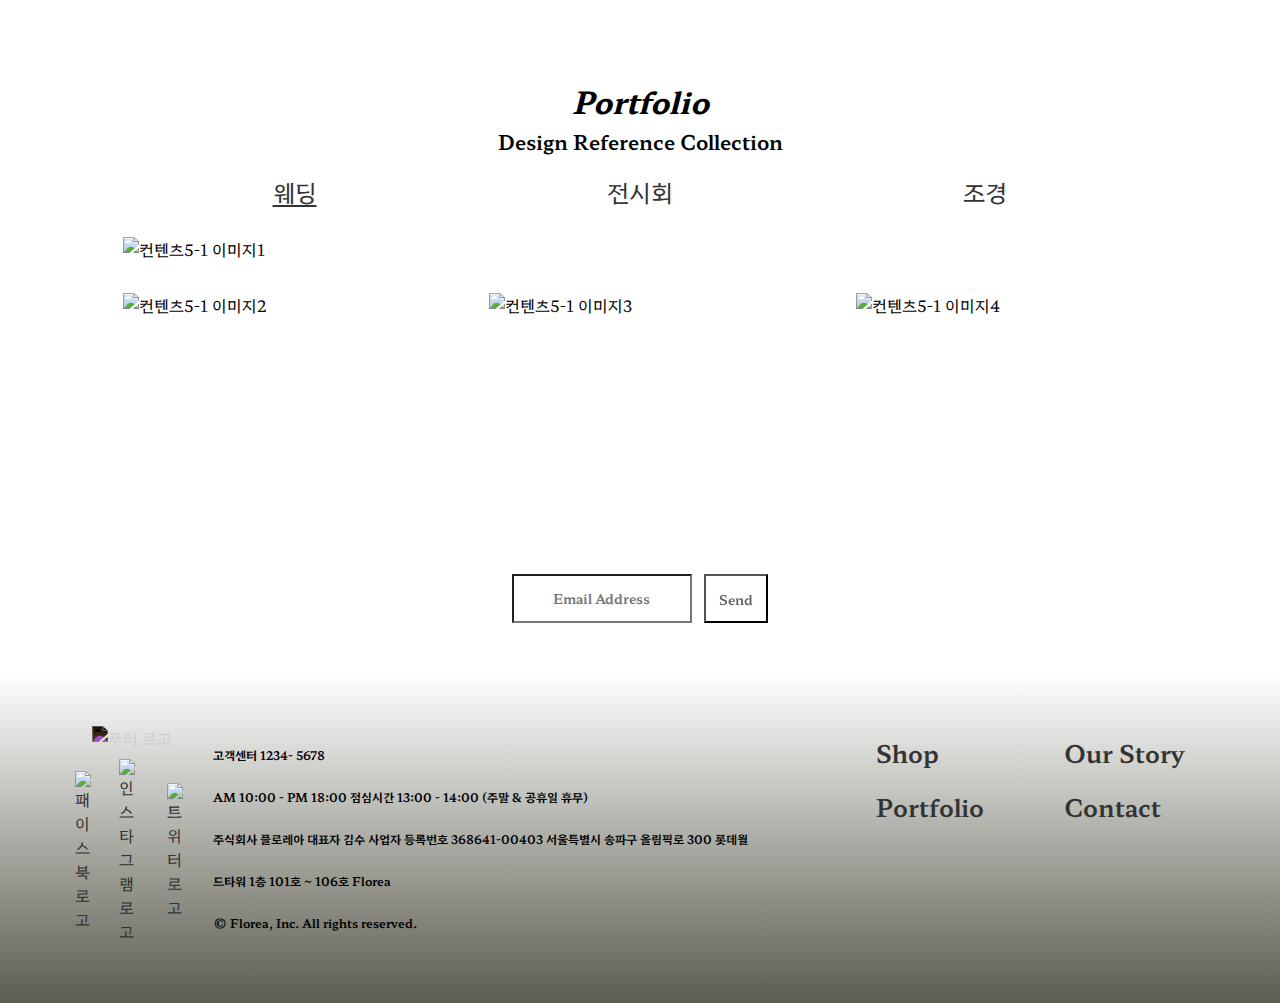
==== commit 35a8b42e: "결재하기 버튼" ====
--- a/index.html
+++ b/index.html
@@ -1,476 +1,484 @@
 <!DOCTYPE html>
 <html lang="ko">
+
 <head>
-    <meta charset="UTF-8">
-    <meta name="author" content="Su Kim">
-    <meta name="description" content="꽃집 홈페이지">
-    <meta name="keyword" content="Florea, 꽃집, Flower, 꽃, 웨딩 꽃장식, 조경">
-    <meta name="viewport" content="width=device-width, initial-scale=1.0">
-    <link rel="stylesheet" href="./css/style.css">
-    <link rel="shortcut icon" href="./images/favicon.png">
-    <link rel="stylesheet" href="https://cdn.jsdelivr.net/npm/swiper@11/swiper-bundle.min.css" />
-    <link rel="stylesheet" href="./css/all.min.css">
-    <link rel="stylesheet" href="./css/media.css">
-    <title>Florea</title>
+  <meta charset="UTF-8">
+  <meta name="author" content="Su Kim">
+  <meta name="description" content="꽃집 홈페이지">
+  <meta name="keyword" content="Florea, 꽃집, Flower, 꽃, 웨딩 꽃장식, 조경">
+  <meta name="viewport" content="width=device-width, initial-scale=1.0">
+  <link rel="stylesheet" href="./css/style.css">
+  <link rel="shortcut icon" href="./images/favicon.png">
+  <link rel="stylesheet" href="https://cdn.jsdelivr.net/npm/swiper@11/swiper-bundle.min.css" />
+  <link rel="stylesheet" href="./css/all.min.css">
+  <link rel="stylesheet" href="./css/media.css">
+  <title>Florea</title>
 </head>
+
 <body>
-    <div id="wrap">
-      <header>
-        <div class="container">
-          <div class="row">
-            <h1><a href="index.html"><img
-                  src="https://github.com/dduares/portofolio_all-images/blob/main/header&footer_images/logo.png?raw=true"
-                  alt="헤더 로고"></a></h1>
-            <nav class="nav" role="navigation" aria-label="메인 메뉴">
+  <div id="wrap">
+    <header>
+      <div class="container">
+        <div class="row">
+          <h1><a href="index.html"><img
+                src="https://github.com/dduares/portofolio_all-images/blob/main/header&footer_images/logo.png?raw=true"
+                alt="헤더 로고"></a></h1>
+          <nav class="nav" role="navigation" aria-label="메인 메뉴">
+            <ul>
+              <li><a href="./sub1_Shop.html">Shop</li></a>
+              <li><a href="./sub2_About.html">Our Story</li></a>
+              <li><a href="./sub3_Portofolio.html">Portfolio</li></a>
+              <li><a href="./sub4_Contact.html">Contact</li></a>
+            </ul>
+          </nav><!-- nav -->
+          <div class="header_nav_mobile" id="headerToggle" aria-controls="primary-menu" aria-expanded="false"
+            role="button" tabindex="0">
+            <span></span>
+          </div>
+          <a href="./sub1_Shop.html"><i class="fa-sharp fa-solid fa-cart-arrow-down" style="color: #3d372f;"
+              title="장바구니"></i></a>
+          <a href="./sub4_Contact.html"><i class="fa-solid fa-user" style="color: #3d372f;" title="구독자 로그인"></i></a>
+        </div><!-- .row -->
+      </div><!-- .container -->
+    </header><!-- header -->
+    <div class="slider swiper-slide">
+      <div class="swiper-wrapper">
+        <div class="swiper-slide">
+          <img src="https://github.com/dduares/portofolio_all-images/blob/main/main_images/sliderimg1.png?raw=true"
+            alt="슬라이드 이미지1">
+          <div class="text">
+            <em>픽업상품</em>
+            <strong>폴로레아 픽업상품 오픈 </strong>
+            <p>온라인으로 편하게 예약하고, 매장에서 직접 수령하실수 있어요.</p>
+          </div>
+        </div>
+        <div class="swiper-slide">
+          <img src="https://github.com/dduares/portofolio_all-images/blob/main/main_images/sliderimg2.png?raw=true"
+            alt="슬라이드 이미지2">
+          <div class="text2">
+            <em>픽업상품</em>
+            <strong>폴로레아 픽업상품 오픈 </strong>
+            <p>특별한 날에는 꽃과 소중한 추억을 만들보세요.</p>
+          </div>
+        </div>
+        <div class="swiper-slide">
+          <img src="https://github.com/dduares/portofolio_all-images/blob/main/main_images/sliderimg3.png?raw=true"
+            alt="슬라이드 이미지3">
+          <div class="text3">
+            <strong>Plants and Pots<br>For Your Home</strong>
+          </div>
+        </div>
+        <div class="swiper-slide">
+          <img src="https://github.com/dduares/portofolio_all-images/blob/main/main_images/sliderimg4.png?raw=true"
+            alt="슬라이드 이미지4">
+          <div class="text4">
+            <em>이벤트</em>
+            <strong>폴리 작성시 3,000원<br>적립금 증정</strong>
+            <p>베스트 리뷰어 10분을 선정해 추가 적립금도 드려요.</p>
+          </div>
+        </div>
+      </div>
+      <div class="swiper-button-next"></div>
+      <div class="swiper-button-prev"></div>
+      <div class="swiper-scrollbar"></div>
+      <div class="autoplay-progress">
+        <svg viewBox="0 0 48 48">
+          <circle cx="24" cy="24" r="20"></circle>
+        </svg>
+        <span></span>
+      </div>
+    </div><!-- .slider swiper-slide -->
+    <div class="contents1">
+      <div class="container">
+        <div class="row">
+          <div class="cont1_text">
+            <div class="cont1_text_tit">Florea</div>
+            <div class="cont1_text_desc_place">
+              <p>[Florea]은 화훼 브랜드 최초,<br>양재 aT 화훼센터 절화・분화 경매권을 승인받아 좋은 품질의 꽃을 합리적인 가격에 제공합니다.<br>일상 속에 가까이할 수 있는 문화를 만들어
+                가겠습니다.
+              </p>
+            </div>
+          </div><!-- .cont1_text -->
+          <div class="cont1_banner">
+            <div class="cont1_banner_tit">Florea Subscription</div>
+            <div class="cont1_banner_desc_place">
+              <p>구독 서비스는 전문 플로리스트가 직접 디자인하여 보내드립니다.</p>
+            </div>
+            <button><a href="./sub2_About.html">more</a></button>
+          </div><!-- .cont1_banner -->
+        </div><!-- .row -->
+      </div><!-- .container -->
+    </div><!-- .contents1 -->
+    <div class="contents2">
+      <div class="container">
+        <div class="row">
+          <div class="cont2_place">
+            <div class="box">
+              <img src="https://github.com/dduares/portofolio_all-images/blob/main/main_images/item1_icon.png?raw=true"
+                alt="아이콘1">
+              <span>
+                <div class="box_tit">플로레아 정기구독</div>
+                <div class="box_desc">일상의 행복을 나눠드립니다.</div>
+              </span>
+
+            </div>
+            <div class="box">
+              <img src="https://github.com/dduares/portofolio_all-images/blob/main/main_images/item2_icon.png?raw=true"
+                alt="아이콘2">
+              <span>
+                <div class="box_tit">어디서든 전국배송</div>
+                <div class="box_desc">그 어디에서든 플로레아를
+                  만나보세요.</div>
+              </span>
+            </div>
+            <div class="box">
+              <img src="https://github.com/dduares/portofolio_all-images/blob/main/main_images/item3_icon.png?raw=true"
+                alt="아이콘3">
+              <span>
+                <div class="box_tit">든든한 안심배송</div>
+                <div class="box_desc">그 향기, 그 아름다움 그대로
+                  배송해드립니다.</div>
+              </span>
+            </div>
+          </div><!-- .cont2_place -->
+        </div><!-- .row -->
+      </div><!-- .container -->
+    </div><!-- .contents2 -->
+    <div class="contents3">
+      <div class="container">
+        <div class="row">
+          <div class="cont3_place">
+            <div class="cont3_text">
+              <div class="box">
+                <div class="tit">
+                  <strong>Flower
+                    Shop</strong>
+                  <p>전문 플로리스트가 디자인한 꽃다발</p>
+                </div><!-- .tit -->
+                <div class="tab_btn">
+                  <div class="flower1">-꽃다발</div>
+                  <div class="flower2">-꽃화병</div>
+                </div><!-- .tab_btn -->
+                <button><a href="./sub1_Shop.html">View more</a></button>
+              </div><!-- .box -->
+            </div><!-- .cont3_text -->
+            <div class="cont3_pic">
+              <div class="swiper mySwiper">
+                <div class="swiper-wrapper susito">
+                  <div class="swiper-slide">
+                    <div class="img_place">
+                      <img
+                        src="https://github.com/dduares/portofolio_all-images/blob/main/main_images/cont3img1.png?raw=true"
+                        alt="컨텐츠3 이미지1(코랄리프 장미)">
+                    </div>
+                    <span>
+                      <p>[Premium구독] 코랄리프 장미</p>
+                      <p>80,000원</p>
+                    </span>
+                  </div>
+                  <div class="swiper-slide">
+                    <div class="img_place">
+                      <img
+                        src="https://github.com/dduares/portofolio_all-images/blob/main/main_images/cont3img2.png?raw=true"
+                        alt="컨텐츠3 이미지2(레드로즈 모카라)">
+                    </div>
+                    <span>
+                      <p>[Premium구독] 레드로즈 모카라</p>
+                      <p>50,000원</p>
+                    </span>
+                  </div>
+                  <div class="swiper-slide">
+                    <div class="img_place">
+                      <img
+                        src="https://github.com/dduares/portofolio_all-images/blob/main/main_images/cont3img3.png?raw=true"
+                        alt="컨텐츠3 이미지3(레드 스키미아)">
+                    </div>
+                    <span>
+                      <p>[Premium구독] 레드 스키미아</p>
+                      <p>50,000원</p>
+                    </span>
+                  </div>
+                  <div class="swiper-slide">
+                    <div class="img_place">
+                      <img
+                        src="https://github.com/dduares/portofolio_all-images/blob/main/main_images/cont3img4.png?raw=true"
+                        alt="컨텐츠3 이미지4(베네르 라넌큘러스)">
+                    </div>
+                    <span>
+                      <p>[Large구독] 베네르 라넌큘러스</p>
+                      <p>28,000원</p>
+                    </span>
+                  </div>
+                  <div class="swiper-slide">
+                    <div class="img_place">
+                      <img
+                        src="https://github.com/dduares/portofolio_all-images/blob/main/main_images/cont3img5.png?raw=true"
+                        alt="컨텐츠3 이미지5(베네르 라넌큘러스)">
+                    </div>
+                    <span>
+                      <p>[Large구독] 베네르 라넌큘러스</p>
+                      <p>28,000원</p>
+                    </span>
+                  </div>
+                  <div class="swiper-slide">
+                    <div class="img_place">
+                      <img
+                        src="https://github.com/dduares/portofolio_all-images/blob/main/main_images/cont3img6.png?raw=true"
+                        alt="컨텐츠3 이미지6(리치골드)">
+                    </div>
+                    <span>
+                      <p>[Large구독] 리치골드</p>
+                      <p>28,000원</p>
+                    </span>
+                  </div>
+                </div><!-- swiper-wrapper susito-->
+                <div class="swiper-button-next"></div>
+                <div class="swiper-button-prev"></div>
+                <div class="swiper-scrollbar"></div>
+              </div><!-- .swiper mySwiper-->
+              <div class="swiper mySwiper2">
+                <div class="swiper-wrapper susito2">
+                  <div class="swiper-slide">
+                    <div class="img_place">
+                      <img
+                        src="https://github.com/dduares/portofolio_all-images/blob/main/main_images/cont3_1img1.png?raw=true"
+                        alt="컨텐츠3 이미지1(아쿠아 장미_반단)">
+                    </div>
+                    <span>
+                      <p>아쿠아 장미_반단(5대)</p>
+                      <p>11,000원</p>
+                    </span>
+                  </div>
+                  <div class="swiper-slide">
+                    <div class="img_place">
+                      <img
+                        src="https://github.com/dduares/portofolio_all-images/blob/main/main_images/cont3_1img2.png?raw=true"
+                        alt="컨텐츠3 이미지2(라넌큘러스 베네르_반단(5대))">
+                    </div>
+                    <span>
+                      <p>라넌큘러스 베네르_반단(5대)</p>
+                      <p>11,000원</p>
+                    </span>
+                  </div>
+                  <div class="swiper-slide">
+                    <div class="img_place">
+                      <img
+                        src="https://github.com/dduares/portofolio_all-images/blob/main/main_images/cont3_1img3.png?raw=true"
+                        alt="컨텐츠3 이미지3(햇살 장미_반단(5대))">
+                    </div>
+                    <span>
+                      <p>햇살 장미_반단(5대)</p>
+                      <p>15,000원</p>
+                    </span>
+                  </div>
+                  <div class="swiper-slide">
+                    <div class="img_place">
+                      <img
+                        src="https://github.com/dduares/portofolio_all-images/blob/main/main_images/cont3_1img4.png?raw=true"
+                        alt="컨텐츠3 이미지4( 마가렛_반단(5대))">
+                    </div>
+                    <span>
+                      <p> 마가렛_반단(5대)</p>
+                      <p>13,000원</p>
+                    </span>
+                  </div>
+                  <div class="swiper-slide">
+                    <div class="img_place">
+                      <img
+                        src="https://github.com/dduares/portofolio_all-images/blob/main/main_images/cont3_1img5.png?raw=true"
+                        alt="컨텐츠3 이미지5(랜덤 튤립_한단)">
+                    </div>
+                    <span>
+                      <p>랜덤 튤립_한단</p>
+                      <p>32,000원</p>
+                    </span>
+                  </div>
+                  <div class="swiper-slide">
+                    <div class="img_place">
+                      <img
+                        src="https://github.com/dduares/portofolio_all-images/blob/main/main_images/cont3_1img6.png?raw=true"
+                        alt="컨텐츠3 이미지6(노무라_반단(4대))">
+                    </div>
+                    <span>
+                      <p>노무라_반단(4대)</p>
+                      <p>4,500원</p>
+                    </span>
+                  </div>
+                </div><!-- swiper-wrapper susito2-->
+                <div class="swiper-button-next"></div>
+                <div class="swiper-button-prev"></div>
+                <div class="swiper-scrollbar"></div>
+              </div><!-- .swiper mySwiper2-->
+            </div><!-- .cont3_pic -->
+          </div><!-- .cont3_place -->
+        </div><!-- .row -->
+      </div><!-- .container -->
+    </div><!-- .contents3 -->
+    <div class="contents4">
+      <div class="container">
+        <div class="row">
+          <div class="cont4_text">
+            <p>
+              <em>Instagram: @official_florea</em>
+              <span>플로레아 아카이브</span>
+            </p>
+          </div><!-- .cont4_text -->
+          <ul class="cont4_banner">
+            <li></li>
+          </ul><!-- .cont4_banner -->
+        </div><!-- .row -->
+      </div><!-- .container -->
+    </div><!-- .contents4 -->
+    <div class="contents5">
+      <div class="container">
+        <div class="row">
+          <div class="cont5_text">
+            <span>
+              <em>Portfolio</em>
+              <p>Design Reference Collection</p>
               <ul>
-                <li><a href="./sub1_Shop.html">Shop</li></a>
-                <li><a href="./sub2_About.html">Our Story</li></a>
-                <li><a href="./sub3_Portofolio.html">Portfolio</li></a>
-                <li><a href="./sub4_Contact.html">Contact</li></a>
+                <li class="wedding_btn active"><a href="#">웨딩</li></a>
+                <li class="exhibition_btn"><a href="#">전시회</li></a>
+                <li class="landscape_btn"><a href="#">조경</li></a>
               </ul>
-            </nav><!-- nav -->
-            <div class="header_nav_mobile" id="headerToggle" aria-controls="primary-menu" aria-expanded="false"
-              role="button" tabindex="0">
-              <span></span>
-            </div>
-            <a href="./sub1_Shop.html"><i class="fa-sharp fa-solid fa-cart-arrow-down" style="color: #3d372f;" title="장바구니"></i></a>
-            <a href="./sub4_Contact.html"><i class="fa-solid fa-user" style="color: #3d372f;" title="구독자 로그인"></i></a>
-          </div><!-- .row -->
-        </div><!-- .container -->
-      </header><!-- header -->
-      <div class="slider swiper-slide">
-        <div class="swiper-wrapper">
-          <div class="swiper-slide">
-            <img src="https://github.com/dduares/portofolio_all-images/blob/main/main_images/sliderimg1.png?raw=true" alt="슬라이드 이미지1">
-            <div class="text">
-              <em>픽업상품</em>
-              <strong>폴로레아 픽업상품 오픈 </strong>
-              <p>온라인으로 편하게 예약하고, 매장에서 직접 수령하실수 있어요.</p>
-            </div>
-          </div>
-          <div class="swiper-slide">
-            <img src="https://github.com/dduares/portofolio_all-images/blob/main/main_images/sliderimg2.png?raw=true" alt="슬라이드 이미지2">
-            <div class="text2">
-              <em>픽업상품</em>
-              <strong>폴로레아 픽업상품 오픈 </strong>
-              <p>특별한 날에는 꽃과 소중한 추억을 만들보세요.</p>
-            </div>
-          </div>
-          <div class="swiper-slide">
-            <img src="https://github.com/dduares/portofolio_all-images/blob/main/main_images/sliderimg3.png?raw=true" alt="슬라이드 이미지3">
-            <div class="text3">
-              <strong>Plants and Pots<br>For Your Home</strong>
-            </div>
-          </div>
-          <div class="swiper-slide">
-            <img src="https://github.com/dduares/portofolio_all-images/blob/main/main_images/sliderimg4.png?raw=true" alt="슬라이드 이미지4">
-            <div class="text4">
-              <em>이벤트</em>
-              <strong>폴리 작성시 3,000원<br>적립금 증정</strong>
-              <p>베스트 리뷰어 10분을 선정해 추가 적립금도 드려요.</p>
-            </div>
-          </div>
-        </div>
-        <div class="swiper-button-next"></div>
-        <div class="swiper-button-prev"></div>
-        <div class="swiper-scrollbar"></div>
-        <div class="autoplay-progress">
-          <svg viewBox="0 0 48 48">
-            <circle cx="24" cy="24" r="20"></circle>
-          </svg>
-          <span></span>
-        </div>
-      </div><!-- .slider swiper-slide -->
-      <div class="contents1">
-        <div class="container">
-          <div class="row">
-            <div class="cont1_text">
-              <div class="cont1_text_tit">Florea</div>
-              <div class="cont1_text_desc_place">
-                <p>[Florea]은 화훼 브랜드 최초,<br>양재 aT 화훼센터 절화・분화 경매권을 승인받아 좋은 품질의 꽃을 합리적인 가격에 제공합니다.<br>일상 속에 가까이할 수 있는 문화를 만들어
-                  가겠습니다.
-                </p>
+            </span>
+          </div>
+          <div class="cont5_img show">
+            <div class="img_top">
+              <img src="https://github.com/dduares/portofolio_all-images/blob/main/main_images/cont5-1img1.png?raw=true"
+                alt="컨텐츠5-1 이미지1">
+            </div>
+            <div class="img_bottom">
+              <img src="https://github.com/dduares/portofolio_all-images/blob/main/main_images/cont5-1img1.png?raw=true"
+                alt="컨텐츠5-1 이미지2">
+              <img src="https://github.com/dduares/portofolio_all-images/blob/main/main_images/cont5-1img2.png?raw=true"
+                alt="컨텐츠5-1 이미지3">
+              <img src="https://github.com/dduares/portofolio_all-images/blob/main/main_images/cont5-1img3.png?raw=true"
+                alt="컨텐츠5-1 이미지4">
+            </div>
+          </div><!-- .cont5_img -->
+          <div class="cont5_img cont5-2">
+            <div class="img_top">
+              <img src="https://github.com/dduares/portofolio_all-images/blob/main/main_images/cont5-2img1.png?raw=true"
+                alt="컨텐츠5-2 이미지1">
+            </div>
+            <div class="img_bottom">
+              <img src="https://github.com/dduares/portofolio_all-images/blob/main/main_images/cont5-2img1.png?raw=true"
+                alt="컨텐츠5-2 이미지2">
+              <img src="https://github.com/dduares/portofolio_all-images/blob/main/main_images/cont5-2img2.png?raw=true"
+                alt="컨텐츠5-2 이미지3">
+              <img src="https://github.com/dduares/portofolio_all-images/blob/main/main_images/cont5-2img3.png?raw=true"
+                alt="컨텐츠5-2 이미지4">
+            </div>
+          </div><!-- .cont5_img cont5-2 -->
+          <div class="cont5_img cont5-3">
+            <div class="img_top">
+              <img src="https://github.com/dduares/portofolio_all-images/blob/main/main_images/cont5-3img1.png?raw=true"
+                alt="컨텐츠5-3 이미지1">
+
+            </div>
+            <div class="img_bottom">
+              <img src="https://github.com/dduares/portofolio_all-images/blob/main/main_images/cont5-3img1.png?raw=true"
+                alt="컨텐츠5-3 이미지2">
+              <img src="https://github.com/dduares/portofolio_all-images/blob/main/main_images/cont5-3img2.png?raw=true"
+                alt="컨텐츠5-3 이미지3">
+              <img src="https://github.com/dduares/portofolio_all-images/blob/main/main_images/cont5-3img3.png?raw=true"
+                alt="컨텐츠5-3 이미지4">
+            </div>
+          </div><!-- .cont5_img cont5-3 -->
+        </div><!-- .row -->
+      </div><!-- .container -->
+    </div><!-- .contents5 -->
+    <div class="contents6">
+      <div class="container">
+        <div class="row">
+          <form class="email_place" action="#" method="get" id="login_form" name="login_form">
+            <div class="text_top">
+              <p>They grow up so fast.</p>
+              <span>Don&rsquo;t miss a thing. Sign up to receive news and updates.</span>
+            </div>
+            <div class="text_bottom">
+              <input type="text" id="id" name="id" class="email_box" placeholder="Email Address" maxlength="20"
+                minlength="3" required="required"></input>
+              <label for="id"></label>
+              <button class="send_btn" type="submit">Send</button>
+            </div>
+          </form>
+        </div><!-- .row -->
+      </div><!-- .container -->
+    </div><!-- .contents6 -->
+    <footer>
+      <div class="container">
+        <div class="row">
+          <div class="footer_left">
+            <div class="footer_logo_sns">
+              <div class="f_logo">
+                <a href="index.html"><img
+                    src="https://github.com/dduares/portofolio_all-images/blob/main/header&footer_images/logo.png?raw=true"
+                    alt="푸터 로고">
+              </div></a>
+              <div class="f_sns">
+                <ul>
+                  <li><a href="https://www.facebook.com/?locale=ko_KR"><img
+                        src="https://github.com/dduares/portofolio_all-images/blob/main/header&footer_images/facebook-f.png?raw=true"
+                        alt="패이스북 로고"></a></li>
+                  <li><a href="https://www.instagram.com/"><img
+                        src="https://github.com/dduares/portofolio_all-images/blob/main/header&footer_images/instagram.png?raw=true"
+                        alt="인스타그램 로고"></a></li>
+                  <li><a href="https://twitter.com/?lang=ko"><img
+                        src="https://github.com/dduares/portofolio_all-images/blob/main/header&footer_images/twitter.png?raw=true"
+                        alt="트위터 로고"></a></li>
+                </ul>
               </div>
-            </div><!-- .cont1_text -->
-            <div class="cont1_banner">
-              <div class="cont1_banner_tit">Florea Subscription</div>
-              <div class="cont1_banner_desc_place">
-                <p>구독 서비스는 전문 플로리스트가 직접 디자인하여 보내드립니다.</p>
-              </div>
-              <button><a href="./sub2_About.html">more</a></button>
-            </div><!-- .cont1_banner -->
-          </div><!-- .row -->
-        </div><!-- .container -->
-      </div><!-- .contents1 -->
-      <div class="contents2">
-        <div class="container">
-          <div class="row">
-            <div class="cont2_place">
-              <div class="box">
-                <img src="https://github.com/dduares/portofolio_all-images/blob/main/main_images/item1_icon.png?raw=true" alt="아이콘1">
-                <span>
-                  <div class="box_tit">플로레아 정기구독</div>
-                  <div class="box_desc">일상의 행복을 나눠드립니다.</div>
-                </span>
-    
-              </div>
-              <div class="box">
-                <img src="https://github.com/dduares/portofolio_all-images/blob/main/main_images/item2_icon.png?raw=true" alt="아이콘2">
-                <span>
-                  <div class="box_tit">어디서든 전국배송</div>
-                  <div class="box_desc">그 어디에서든 플로레아를
-                    만나보세요.</div>
-                </span>
-              </div>
-              <div class="box">
-                <img src="https://github.com/dduares/portofolio_all-images/blob/main/main_images/item3_icon.png?raw=true" alt="아이콘3">
-                <span>
-                  <div class="box_tit">든든한 안심배송</div>
-                  <div class="box_desc">그 향기, 그 아름다움 그대로
-                    배송해드립니다.</div>
-                </span>
-              </div>
-            </div><!-- .cont2_place -->
-          </div><!-- .row -->
-        </div><!-- .container -->
-      </div><!-- .contents2 -->
-      <div class="contents3">
-        <div class="container">
-          <div class="row">
-            <div class="cont3_place">
-              <div class="cont3_text">
-                <div class="box">
-                  <div class="tit">
-                    <strong>Flower
-                      Shop</strong>
-                    <p>전문 플로리스트가 디자인한 꽃다발</p>
-                  </div><!-- .tit -->
-                  <div class="tab_btn">
-                    <div class="flower1">-꽃다발</div>
-                    <div class="flower2">-꽃화병</div>
-                  </div><!-- .tab_btn -->
-                  <button><a href="./sub1_Shop.html">View more</a></button>
-                </div><!-- .box -->
-              </div><!-- .cont3_text -->
-              <div class="cont3_pic">
-                <button> <span>결제하기</span><a href="javascript:;"><i class="fa-regular fa-credit-card fa-xl"></i></a></button>
-                <div class="swiper mySwiper">
-                  <div class="swiper-wrapper susito">
-                    <div class="swiper-slide">
-                      <div class="img_place">
-                        <img src="https://github.com/dduares/portofolio_all-images/blob/main/main_images/cont3img1.png?raw=true" alt="컨텐츠3 이미지1(코랄리프 장미)">
-                      </div>
-                      <span>
-                        <p>[Premium구독] 코랄리프 장미</p>
-                        <p>80,000원</p>
-                      </span>
-                    </div>
-                    <div class="swiper-slide">
-                      <div class="img_place">
-                        <img src="https://github.com/dduares/portofolio_all-images/blob/main/main_images/cont3img2.png?raw=true" alt="컨텐츠3 이미지2(레드로즈 모카라)">
-                      </div>
-                      <span>
-                        <p>[Premium구독] 레드로즈 모카라</p>
-                        <p>50,000원</p>
-                      </span>
-                    </div>
-                    <div class="swiper-slide">
-                      <div class="img_place">
-                        <img src="https://github.com/dduares/portofolio_all-images/blob/main/main_images/cont3img3.png?raw=true" alt="컨텐츠3 이미지3(레드 스키미아)">
-                      </div>
-                      <span>
-                        <p>[Premium구독] 레드 스키미아</p>
-                        <p>50,000원</p>
-                      </span>
-                    </div>
-                    <div class="swiper-slide">
-                      <div class="img_place">
-                        <img src="https://github.com/dduares/portofolio_all-images/blob/main/main_images/cont3img4.png?raw=true" alt="컨텐츠3 이미지4(베네르 라넌큘러스)">
-                      </div>
-                      <span>
-                        <p>[Large구독] 베네르 라넌큘러스</p>
-                        <p>28,000원</p>
-                      </span>
-                    </div>
-                    <div class="swiper-slide">
-                      <div class="img_place">
-                        <img src="https://github.com/dduares/portofolio_all-images/blob/main/main_images/cont3img5.png?raw=true" alt="컨텐츠3 이미지5(베네르 라넌큘러스)">
-                      </div>
-                      <span>
-                        <p>[Large구독] 베네르 라넌큘러스</p>
-                        <p>28,000원</p>
-                      </span>
-                    </div>
-                    <div class="swiper-slide">
-                      <div class="img_place">
-                        <img src="https://github.com/dduares/portofolio_all-images/blob/main/main_images/cont3img6.png?raw=true" alt="컨텐츠3 이미지6(리치골드)">
-                      </div>
-                      <span>
-                        <p>[Large구독] 리치골드</p>
-                        <p>28,000원</p>
-                      </span>
-                    </div>
-                  </div><!-- swiper-wrapper susito-->
-                  <div class="swiper-button-next"></div>
-                  <div class="swiper-button-prev"></div>
-                  <div class="swiper-scrollbar"></div>
-                </div><!-- .swiper mySwiper-->
-                <div class="swiper mySwiper2">
-                  <div class="swiper-wrapper susito2">
-                    <div class="swiper-slide">
-                      <div class="img_place">
-                        <img src="https://github.com/dduares/portofolio_all-images/blob/main/main_images/cont3_1img1.png?raw=true" alt="컨텐츠3 이미지1(아쿠아 장미_반단)">
-                      </div>
-                      <span>
-                        <p>아쿠아 장미_반단(5대)</p>
-                        <p>11,000원</p>
-                      </span>
-                    </div>
-                    <div class="swiper-slide">
-                      <div class="img_place">
-                        <img src="https://github.com/dduares/portofolio_all-images/blob/main/main_images/cont3_1img2.png?raw=true" alt="컨텐츠3 이미지2(라넌큘러스 베네르_반단(5대))">
-                      </div>
-                      <span>
-                        <p>라넌큘러스 베네르_반단(5대)</p>
-                        <p>11,000원</p>
-                      </span>
-                    </div>
-                    <div class="swiper-slide">
-                      <div class="img_place">
-                        <img src="https://github.com/dduares/portofolio_all-images/blob/main/main_images/cont3_1img3.png?raw=true" alt="컨텐츠3 이미지3(햇살 장미_반단(5대))">
-                      </div>
-                      <span>
-                        <p>햇살 장미_반단(5대)</p>
-                        <p>15,000원</p>
-                      </span>
-                    </div>
-                    <div class="swiper-slide">
-                      <div class="img_place">
-                        <img src="https://github.com/dduares/portofolio_all-images/blob/main/main_images/cont3_1img4.png?raw=true" alt="컨텐츠3 이미지4( 마가렛_반단(5대))">
-                      </div>
-                      <span>
-                        <p> 마가렛_반단(5대)</p>
-                        <p>13,000원</p>
-                      </span>
-                    </div>
-                    <div class="swiper-slide">
-                      <div class="img_place">
-                        <img src="https://github.com/dduares/portofolio_all-images/blob/main/main_images/cont3_1img5.png?raw=true" alt="컨텐츠3 이미지5(랜덤 튤립_한단)">
-                      </div>
-                      <span>
-                        <p>랜덤 튤립_한단</p>
-                        <p>32,000원</p>
-                      </span>
-                    </div>
-                    <div class="swiper-slide">
-                      <div class="img_place">
-                        <img src="https://github.com/dduares/portofolio_all-images/blob/main/main_images/cont3_1img6.png?raw=true" alt="컨텐츠3 이미지6(노무라_반단(4대))">
-                      </div>
-                      <span>
-                        <p>노무라_반단(4대)</p>
-                        <p>4,500원</p>
-                      </span>
-                    </div>
-                  </div><!-- swiper-wrapper susito2-->
-                  <div class="swiper-button-next"></div>
-                  <div class="swiper-button-prev"></div>
-                  <div class="swiper-scrollbar"></div>
-                </div><!-- .swiper mySwiper2-->
-              </div><!-- .cont3_pic -->
-            </div><!-- .cont3_place -->
-          </div><!-- .row -->
-        </div><!-- .container -->
-      </div><!-- .contents3 -->
-      <div class="contents4">
-        <div class="container">
-          <div class="row">
-            <div class="cont4_text">
-              <p>
-                <em>Instagram: @official_florea</em>
-                <span>플로레아 아카이브</span>
-              </p>
-            </div><!-- .cont4_text -->
-            <ul class="cont4_banner">
-              <li></li>
-            </ul><!-- .cont4_banner -->
-          </div><!-- .row -->
-        </div><!-- .container -->
-      </div><!-- .contents4 -->
-      <div class="contents5">
-        <div class="container">
-          <div class="row">
-            <div class="cont5_text">
-              <span>
-                <em>Portfolio</em>
-                <p>Design Reference Collection</p>
-                <ul>
-                  <li class="wedding_btn active"><a href="#">웨딩</li></a>
-                  <li class="exhibition_btn"><a href="#">전시회</li></a>
-                  <li class="landscape_btn"><a href="#">조경</li></a>
-                </ul>
-              </span>
-            </div>
-            <div class="cont5_img show">
-              <div class="img_top">
-                <img src="https://github.com/dduares/portofolio_all-images/blob/main/main_images/cont5-1img1.png?raw=true" alt="컨텐츠5-1 이미지1">
-              </div>
-              <div class="img_bottom">
-                <img src="https://github.com/dduares/portofolio_all-images/blob/main/main_images/cont5-1img1.png?raw=true" alt="컨텐츠5-1 이미지2">
-                <img src="https://github.com/dduares/portofolio_all-images/blob/main/main_images/cont5-1img2.png?raw=true" alt="컨텐츠5-1 이미지3">
-                <img src="https://github.com/dduares/portofolio_all-images/blob/main/main_images/cont5-1img3.png?raw=true" alt="컨텐츠5-1 이미지4">
-              </div>
-            </div><!-- .cont5_img -->
-            <div class="cont5_img cont5-2">
-              <div class="img_top">
-                <img src="https://github.com/dduares/portofolio_all-images/blob/main/main_images/cont5-2img1.png?raw=true" alt="컨텐츠5-2 이미지1">
-              </div>
-              <div class="img_bottom">
-                <img src="https://github.com/dduares/portofolio_all-images/blob/main/main_images/cont5-2img1.png?raw=true" alt="컨텐츠5-2 이미지2">
-                <img src="https://github.com/dduares/portofolio_all-images/blob/main/main_images/cont5-2img2.png?raw=true" alt="컨텐츠5-2 이미지3">
-                <img src="https://github.com/dduares/portofolio_all-images/blob/main/main_images/cont5-2img3.png?raw=true" alt="컨텐츠5-2 이미지4">
-              </div>
-            </div><!-- .cont5_img cont5-2 -->
-            <div class="cont5_img cont5-3">
-              <div class="img_top">
-                <img src="https://github.com/dduares/portofolio_all-images/blob/main/main_images/cont5-3img1.png?raw=true" alt="컨텐츠5-3 이미지1">
-    
-              </div>
-              <div class="img_bottom">
-                <img src="https://github.com/dduares/portofolio_all-images/blob/main/main_images/cont5-3img1.png?raw=true" alt="컨텐츠5-3 이미지2">
-                <img src="https://github.com/dduares/portofolio_all-images/blob/main/main_images/cont5-3img2.png?raw=true" alt="컨텐츠5-3 이미지3">
-                <img src="https://github.com/dduares/portofolio_all-images/blob/main/main_images/cont5-3img3.png?raw=true" alt="컨텐츠5-3 이미지4">
-              </div>
-            </div><!-- .cont5_img cont5-3 -->
-          </div><!-- .row -->
-        </div><!-- .container -->
-      </div><!-- .contents5 -->
-      <div class="contents6">
-        <div class="container">
-          <div class="row">
-            <form class="email_place" action="#" method="get" id="login_form" name="login_form">
-              <div class="text_top">
-                <p>They grow up so fast.</p>
-                <span>Don&rsquo;t miss a thing. Sign up to receive news and updates.</span>
-              </div>
-              <div class="text_bottom">
-                <input type="text" id="id" name="id" class="email_box" placeholder="Email Address" maxlength="20"
-                  minlength="3" required="required"></input>
-                <label for="id"></label>
-                <button class="send_btn" type="submit">Send</button>
-              </div>
-            </form>
-          </div><!-- .row -->
-        </div><!-- .container -->
-      </div><!-- .contents6 -->
-      <footer>
-        <div class="container">
-          <div class="row">
-            <div class="footer_left">
-              <div class="footer_logo_sns">
-                <div class="f_logo">
-                  <a href="index.html"><img
-                      src="https://github.com/dduares/portofolio_all-images/blob/main/header&footer_images/logo.png?raw=true"
-                      alt="푸터 로고">
-                </div></a>
-                <div class="f_sns">
-                  <ul>
-                    <li><a href="https://www.facebook.com/?locale=ko_KR"><img
-                          src="https://github.com/dduares/portofolio_all-images/blob/main/header&footer_images/facebook-f.png?raw=true"
-                          alt="패이스북 로고"></a></li>
-                    <li><a href="https://www.instagram.com/"><img
-                          src="https://github.com/dduares/portofolio_all-images/blob/main/header&footer_images/instagram.png?raw=true"
-                          alt="인스타그램 로고"></a></li>
-                    <li><a href="https://twitter.com/?lang=ko"><img
-                          src="https://github.com/dduares/portofolio_all-images/blob/main/header&footer_images/twitter.png?raw=true"
-                          alt="트위터 로고"></a></li>
-                  </ul>
-                </div>
-              </div>
-              <div class="footer_menu">
-                고객센터 1234- 5678 <br>AM 10:00 - PM 18:00 점심시간 13:00 - 14:00 (주말 & 공휴일 휴무)<br>주식회사 플로레아 대표자 김수 사업자 등록번호
-                368641-00403 서울특별시 송파구 올림픽로 300 롯데월드타워 1층 101호 ~ 106호 Florea<br>© Florea, Inc. All rights reserved.
-              </div>
-            </div>
-            <div class="footer_right">
-              <div class="footer_nav_left">
-                <a href="./sub1_Shop.html"><span>Shop</span></a>
-                <a href="./sub3_Portofolio.html"><span>Portfolio</span></a>
-              </div><!-- footer_nav_top -->
-              <div class="footer_nav_right">
-                <a href="./sub2_About.html"><span>Our Story</span></a>
-                <a href="./sub4_Contact.html"><span>Contact</span></a>
-              </div><!-- footer_nav_bottom -->
-            </div>
-          </div><!-- .row -->
-        </div><!-- .container -->
-      </footer><!-- footer -->
-    </div><!-- #wrap -->
+            </div>
+            <div class="footer_menu">
+              고객센터 1234- 5678 <br>AM 10:00 - PM 18:00 점심시간 13:00 - 14:00 (주말 & 공휴일 휴무)<br>주식회사 플로레아 대표자 김수 사업자 등록번호
+              368641-00403 서울특별시 송파구 올림픽로 300 롯데월드타워 1층 101호 ~ 106호 Florea<br>© Florea, Inc. All rights reserved.
+            </div>
+          </div>
+          <div class="footer_right">
+            <div class="footer_nav_left">
+              <a href="./sub1_Shop.html"><span>Shop</span></a>
+              <a href="./sub3_Portofolio.html"><span>Portfolio</span></a>
+            </div><!-- footer_nav_top -->
+            <div class="footer_nav_right">
+              <a href="./sub2_About.html"><span>Our Story</span></a>
+              <a href="./sub4_Contact.html"><span>Contact</span></a>
+            </div><!-- footer_nav_bottom -->
+          </div>
+        </div><!-- .row -->
+      </div><!-- .container -->
+    </footer><!-- footer -->
+  </div><!-- #wrap -->
 
   <script src="https://cdn.jsdelivr.net/npm/swiper@11/swiper-bundle.min.js"></script>
   <script src="https://ajax.googleapis.com/ajax/libs/jquery/1.12.4/jquery.min.js"></script>
   <script src="https://cdnjs.cloudflare.com/ajax/libs/gsap/3.12.4/gsap.min.js"></script>
-
-
-      
+  <script src="./script/jQuery.js"></script>
+  <script src="./script/JavaScript.js"></script>
+
+
+
+
   <script>
-    
-    const shop_btn=document.querySelectorAll(".img_place");
-    const pay=document.querySelector(".cont3_pic button");
-    
-
-    for (let i = 0; i < shop_btn.length; i++) {
-      shop_btn[i].addEventListener("click",function(e){
-      e.preventDefault();
-      shop_btn[i].classList.toggle("on");
-          
-      if (shop_btn[i].classList.contains('on')) {
-          pay.classList.add("pay")
-                }
-                else{
-                 pay.classList.remove("pay")
-
-                }
-          });
-    };
-    
-   
-   
-    
-
-
-  const headerToggle=document.getElementById("headerToggle");
-        const headerNav=document.querySelector(".nav");
-
-        headerToggle.addEventListener("click",function(e){
-            e.preventDefault();
-            headerNav.classList.toggle("show");
-            headerToggle.getAttribute("aria-expanded")==="true"?
-            headerToggle.setAttribute("aria-expanded","false"):
-            headerToggle.setAttribute("aria-expanded","true");
-        });
-
-
-
-
-      const progressCircle = document.querySelector(".autoplay-progress svg");
-      const progressContent = document.querySelector(".autoplay-progress span");
+    // Swiper
 
     var swiper = new Swiper(".slider", {
-        effect: "fade",
-        speed : 1000,
+      effect: "fade", 
+      speed: 1000,
       navigation: {
         nextEl: ".swiper-button-next",
         prevEl: ".swiper-button-prev",
-        
+
       },
       scrollbar: {
         el: ".swiper-scrollbar",
         clickable: true,
       },
-       autoplay: {
-         delay: 3000,
-         disableOnInteraction: false,
-       },
+      autoplay: {
+        delay: 3000,
+        disableOnInteraction: false,
+      },
       on: {
         autoplayTimeLeft(s, time, progress) {
           progressCircle.style.setProperty("--progress", 1 - progress);
@@ -486,7 +494,7 @@
       navigation: {
         nextEl: ".swiper-button-next",
         prevEl: ".swiper-button-prev",
-        
+
       },
       scrollbar: {
         el: ".swiper-scrollbar",
@@ -496,8 +504,8 @@
       //    delay: 3000,
       //    disableOnInteraction: false,
       //  },
-      
-      
+
+
     });
 
     var swiper = new Swiper(".mySwiper2", {
@@ -507,105 +515,21 @@
       navigation: {
         nextEl: ".swiper-button-next",
         prevEl: ".swiper-button-prev",
-        
+
       },
       scrollbar: {
         el: ".swiper-scrollbar",
         clickable: true,
       },
-       autoplay: {
-         delay: 3000,
-         disableOnInteraction: false,
-       },
+      autoplay: {
+        delay: 3000,
+        disableOnInteraction: false,
+      },
 
     });
-    
-
-
-    const flower1=document.querySelector(".flower1");
-    const flower2=document.querySelector(".flower2");
-
-    const cont1=document.querySelector(".mySwiper")
-    const cont2=document.querySelector(".mySwiper2")
-
-    flower1.style.color="#b68974";
- 
-    flower1.addEventListener("click",function(){
-      cont1.style.display="block";
-      cont2.style.display="none";
-      flower1.style.color="#b68974";
-      flower2.style.color="black";
-      flower2.style.textShadow="none";
-    });
-    
-    flower2.addEventListener("click",function(){
-     cont1.style.display="none";
-     cont2.style.display="block";
-     flower2.style.color="#b68974";
-     flower1.style.color="black";
-     flower1.style.textShadow="none";
-    });
-
-
-
-    const cnt5 = document.querySelectorAll(".contents5");
-    const tab_btn = document.querySelectorAll(".cont5_text ul li");
-    
-    const tab_cnt = document.querySelectorAll(".cont5_img");
-    
-  
-      for (let i = 0; i < tab_btn.length; i++) {
-        tab_btn[i].addEventListener("click", function (e) {
-          e.preventDefault();
-          tab_btn[i].classList.add("active");
-          tab_cnt[i].classList.add("show");
-          
-       
-          for (let j = 0; j < tab_btn.length; j++) {
-            if (i !== j) {
-              tab_btn[j].classList.remove("active");
-              tab_cnt[j].classList.remove("show");
-            }
-          }
-        });
-      }
-
-      for (let i = 0; i < tab_btn.length; i++) {
-        tab_btn[i].addEventListener("click", function (e) {
-          e.preventDefault();
-          
-          if (tab_btn[i] == tab_btn[1]) {
-            cnt5[0].style.background = "url(https://github.com/dduares/portofolio_all-images/blob/main/main_images/cont5-2_background.png?raw=true)"
-            cnt5[0].style.backgroundSize="cover"
-          } else if (tab_btn[i] == tab_btn[0]) {
-            cnt5[0].style.background = "url(https://github.com/dduares/portofolio_all-images/blob/main/main_images/cont5-1_background.png?raw=true)"
-            cnt5[0].style.backgroundSize="cover"
-          } else{
-            cnt5[0].style.background = "url(https://github.com/dduares/portofolio_all-images/blob/main/main_images/cont5-3_background.png?raw=true)"
-            cnt5[0].style.backgroundSize="cover"
-          }
-        });
-      }
-
-
-
-// Jquery
-    const img_place=$(".img_top img");
-    const img_tab_btn=$(".cont5_img>.img_bottom>img");
-
-
-      for (let i = 0; i < img_tab_btn.length; i++) {
-      img_tab_btn.eq(i).click(function (e) {
-        e.preventDefault();
-
-        let src = img_tab_btn.eq(i).attr("src");
-        
-
-        img_place.attr("src", src);	
-        });
-      }
 
   </script>
-  
+
 </body>
-</html>
+
+</html>--- a/css/style.css
+++ b/css/style.css
@@ -677,7 +677,6 @@
     font-size: 20px;
     color: #3d372f;
     text-shadow: 0px 0px 1px white;
-    line-height: 1.6;
 }
 
 .cont3_pic button {
@@ -690,8 +689,8 @@
 }
 
 .cont3_pic button:hover {
-    background-color: #b68974;
-    color: whitesmoke;
+    background-color: #f0d2c4;
+    font-weight: bold;
 
 }
 
@@ -732,6 +731,7 @@
     font-size: 20px;
     color: #3d372f;
     text-shadow: 0px 0px 1px white;
+    line-height: 2.5;
 
 }
 
